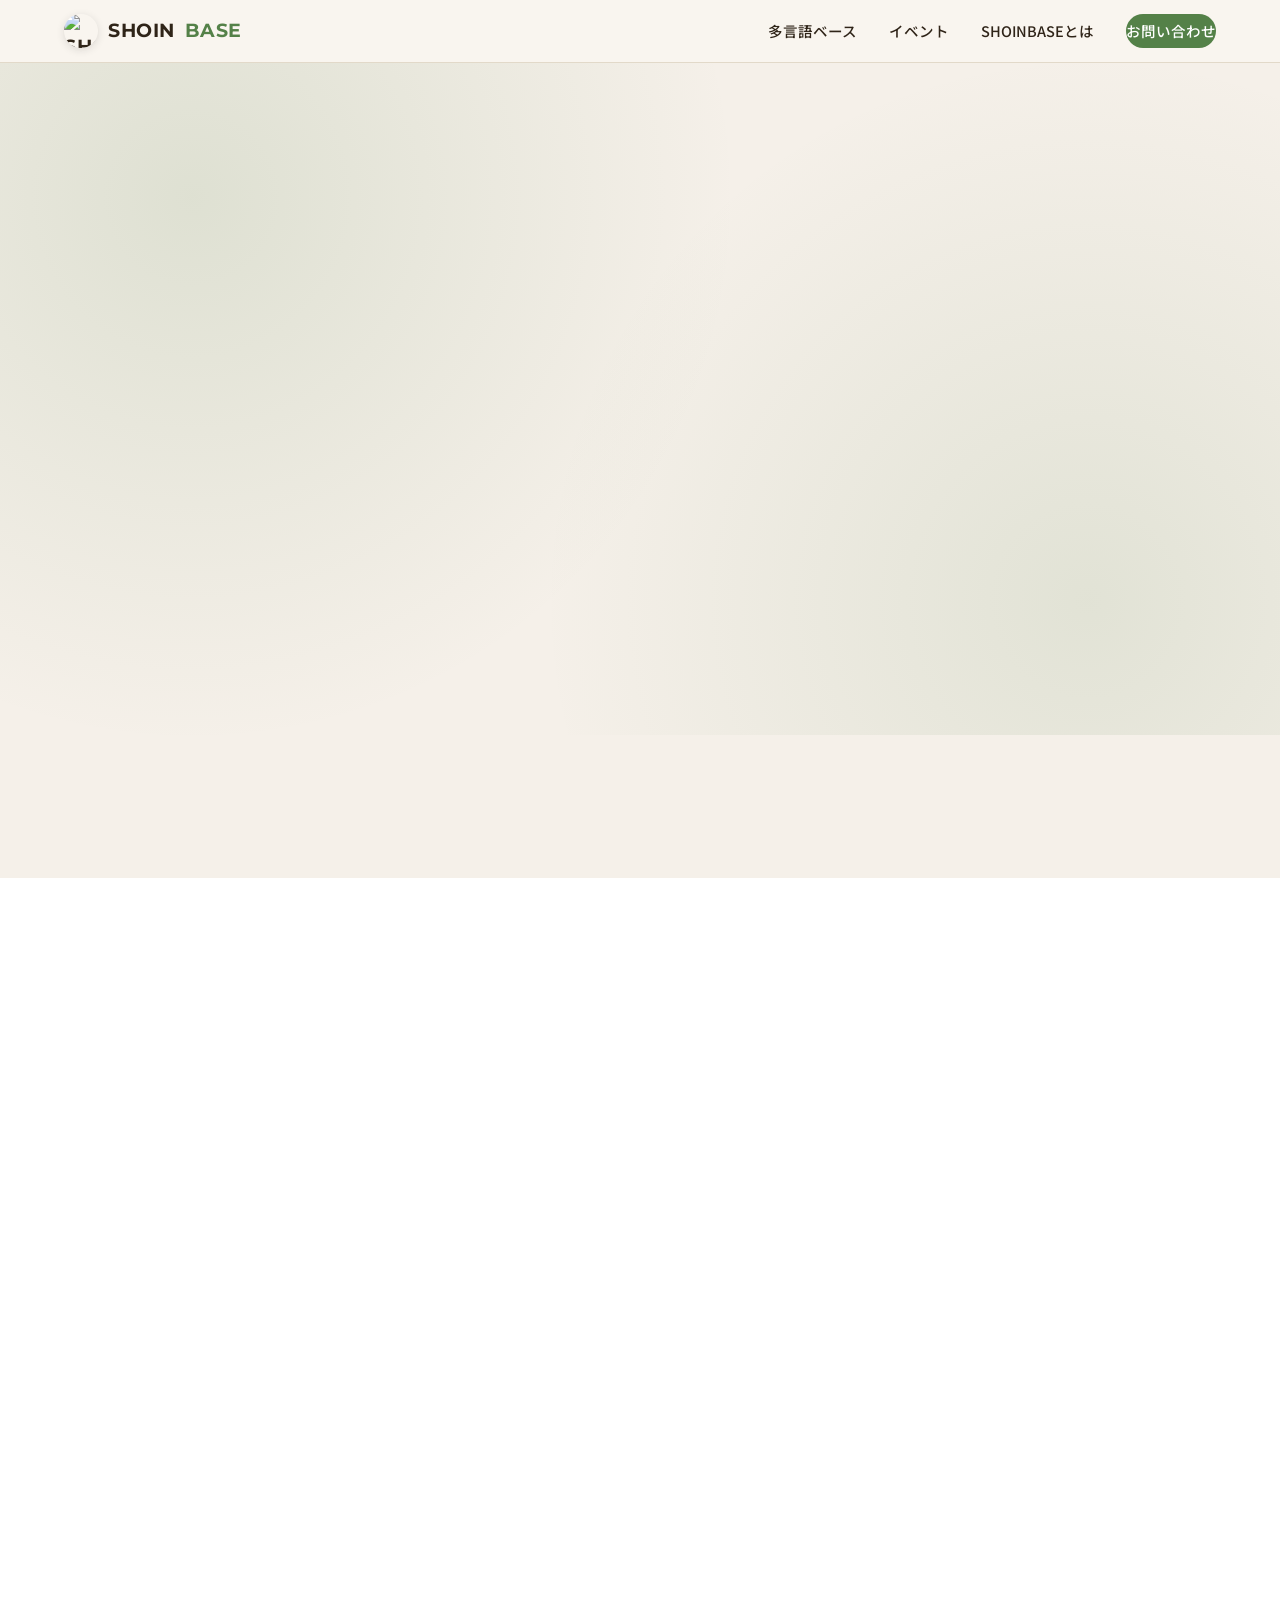
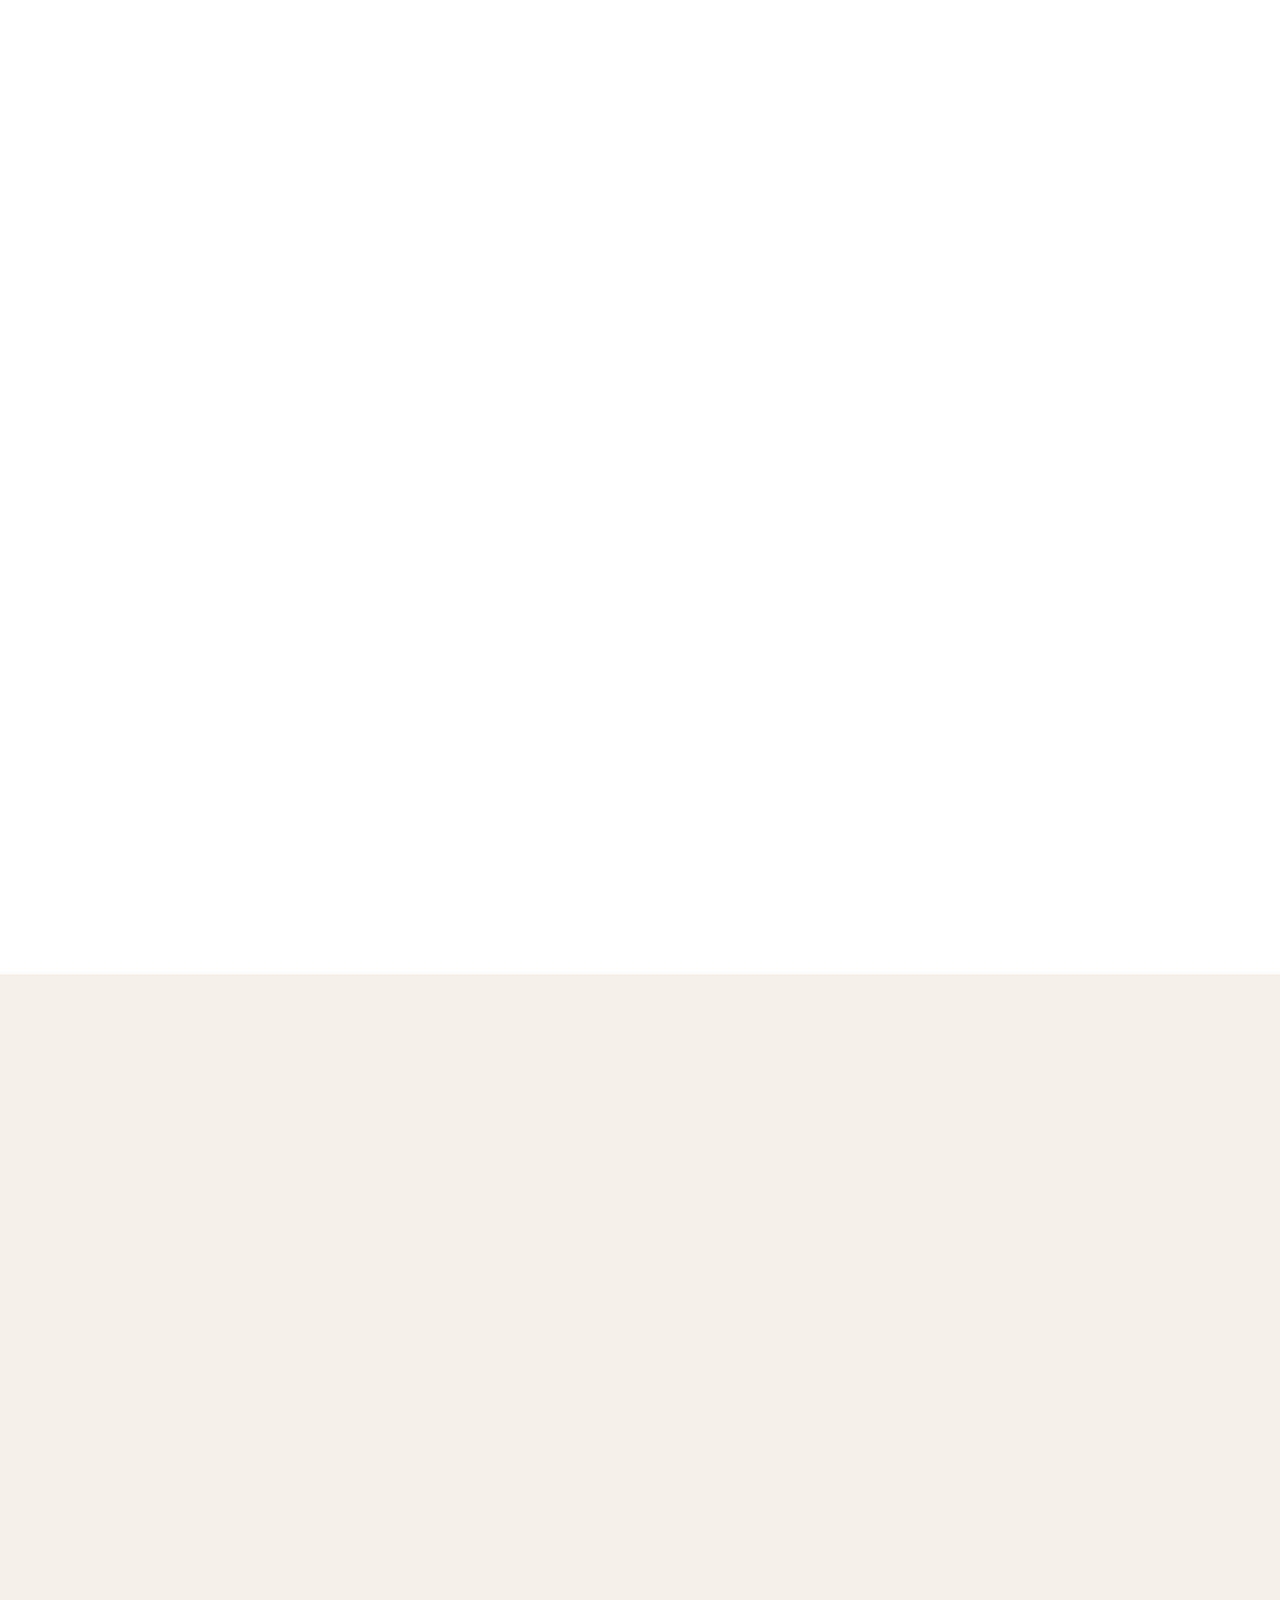
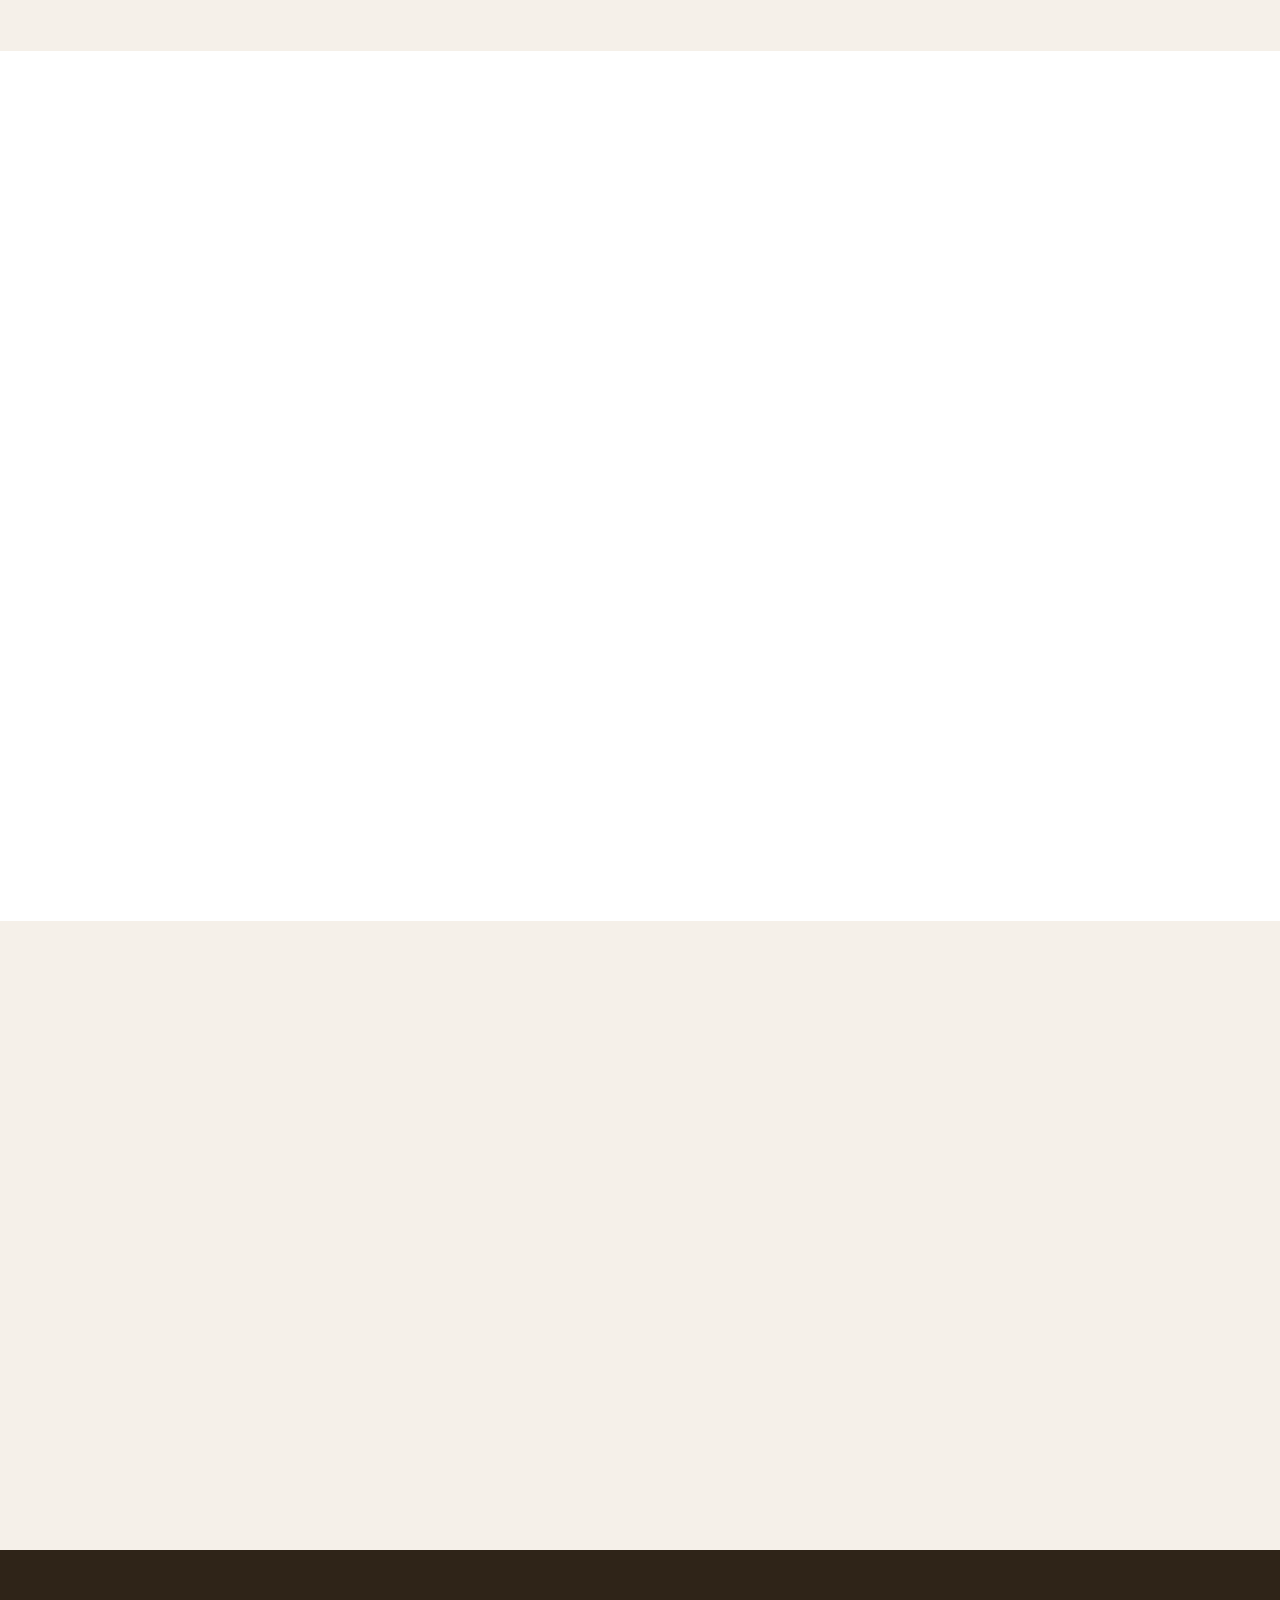
==== index.html @ c3bc4d46 "Add enrollment guide content to homepage Expand the 多言語ベース section with content from the enrollment " ====
<!DOCTYPE html>
<html lang="ja">
<head>
  <meta charset="UTF-8">
  <meta name="viewport" content="width=device-width, initial-scale=1.0">
  <title>SHOINBASE | 山口県湯田温泉</title>
  <meta name="description" content="山口県湯田温泉を拠点に、多言語と多文化をつなぐ組織。「多言語ベース」・地域コラボイベントを運営しています。">
  
  <!-- Preconnect and Google Fonts -->
  <link rel="preconnect" href="https://fonts.googleapis.com">
  <link rel="preconnect" href="https://fonts.gstatic.com" crossorigin>
  <link href="https://fonts.googleapis.com/css2?family=Inter:wght@400;500;600&family=Montserrat:wght@600;700&family=Noto+Sans+JP:wght@400;500;700&display=swap" rel="stylesheet">
  
  <!-- External CSS -->
  <link rel="stylesheet" href="./style.css">
</head>
<body>

<!-- ════════════════ HEADER ════════════════ -->
<header>
  <div class="header-inner">
    <a href="#top" class="logo">
      <img src="./icon.jpg" alt="SHOINBASE Icon" class="logo-icon">
      <span class="logo-shoin">SHOIN</span><span class="logo-base">BASE</span>
    </a>
    <nav id="main-nav">
      <a href="#tagengo">多言語ベース</a>
      <a href="#events">イベント</a>
      <a href="#about">SHOINBASEとは</a>
      <a href="#contact" class="nav-cta">お問い合わせ</a>
    </nav>
    <button class="hamburger" id="hamburger" aria-label="メニュー">
      <span></span><span></span><span></span>
    </button>
  </div>
</header>

<!-- ════════════════ HERO ════════════════ -->
<div id="top"></div>
<section class="hero">
  <div class="hero-content fade-up">
    <div class="hero-badge">SHOINBASE — 山口県湯田温泉</div>
    <h1>ここから始まる、<br><em>あなたの居場所と出発点。</em></h1>
    <p class="hero-desc">
      留学生と地域をつなぎ、多言語と多文化が交わる場所。<br>
      松下村塾の精神を受け継ぎ、山口から世界へ。
    </p>
    <div class="hero-btns">
      <a href="#tagengo" class="btn btn-primary">多言語ベースを見る</a>
      <a href="#about" class="btn btn-outline">SHOINBASEとは</a>
    </div>
    <div class="hero-pills">
      <span class="pill"><span class="pill-dot"></span>湯田温泉 街歩き多言語ベース</span>
      <span class="pill"><span class="pill-dot"></span>少人数3名制</span>
      <span class="pill"><span class="pill-dot"></span>無料体験90分</span>
    </div>
  </div>
</section>

<!-- ════════════════ NAV STRIP ════════════════ -->
<div class="strip fade-up">
  <div class="strip-inner">
    <a href="#tagengo" class="strip-item">
      <div class="strip-item-label">LANGUAGE SCHOOL</div>
      <div class="strip-item-name">多言語ベース</div>
      <div class="strip-item-desc">湯田温泉 街歩き多言語ベース</div>
    </a>
    <a href="#events" class="strip-item">
      <div class="strip-item-label">EVENTS</div>
      <div class="strip-item-name">特別イベント</div>
      <div class="strip-item-desc">地域コラボ・国際交流</div>
    </a>
    <a href="#about" class="strip-item">
      <div class="strip-item-label">ABOUT</div>
      <div class="strip-item-name">SHOINBASEとは</div>
      <div class="strip-item-desc">組織の理念と成り立ち</div>
    </a>
  </div>
</div>

<!-- ════════════════ 多言語ベース ════════════════ -->
<section id="tagengo">
  <div class="sec-inner fade-up">
    <div class="sec-label">LANGUAGE SCHOOL</div>
    <h2 class="sec-title">湯田温泉 街歩き<br>多言語ベース</h2>
    <p class="sec-sub">カフェと街歩きで、留学のような空間で、少人数だから実現できる濃密な学び。目的に合わせて選べる3コース・2ペースでご用意しています。</p>

    <div class="features fade-up">
      <div class="feat-card">
        <div class="feat-icon">♨️</div>
        <h3>いつもの街が、非日常に。</h3>
        <p>湯田温泉のまちなかを舞台に、歩きながら語学と文化を体験。非日常の空間が、学びを加速します。</p>
      </div>
      <div class="feat-card">
        <div class="feat-icon">👥</div>
        <h3>少人数3名制</h3>
        <p>一クラス最大3名。一人ひとりに丁寧に向き合う、きめ細かな授業を提供します。</p>
      </div>
      <div class="feat-card">
        <div class="feat-icon">🗺️</div>
        <h3>英語🇺🇸・韓国語🇰🇷・フランス語🇫🇷が選べます。</h3>
        <p>推し活・旅行・文法と、あなたの目標に合ったコースを選択。目標達成期間を6ヶ月か3ヶ月かも選べます。</p>
      </div>
      <div class="feat-card">
        <div class="feat-icon">🎓</div>
        <h3>留学生講師</h3>
        <p>現役留学生によるネイティブ指導。日本語も堪能なので、伝わらない不安なく初心者でも安心です。日本人バイリンガルスタッフも常駐しています。</p>
      </div>
    </div>

    <!-- こんな方におすすめ -->
    <h3 class="subsec-title fade-up">こんな方におすすめ</h3>
    <div class="check-list fade-up">
      <div class="check-item"><span class="mark">✓</span>学校で習ったけど、話せないまま大人になってしまった</div>
      <div class="check-item"><span class="mark">✓</span>旅行前に少しだけ現地の言葉を話せるようになりたい</div>
      <div class="check-item"><span class="mark">✓</span>好きなアーティストや映画を、字幕なしで楽しみたい</div>
      <div class="check-item"><span class="mark">✓</span>留学を考えているが、現地での生活が不安</div>
      <div class="check-item"><span class="mark">✓</span>文法から丁寧に学び直したい</div>
      <div class="check-item"><span class="mark">✓</span>何か新しい自分時間を作りたい</div>
      <div class="check-item"><span class="mark">✓</span>仕事や日常で外国語を使う機会を増やしたい</div>
    </div>
    <div class="worry-box fade-up">
      <h4>💡 こんな不安、ありませんか？</h4>
      <p>「自分のレベルで大丈夫？」「続けられるか心配…」「どのコースを選べばいいか分からない」——すべて、無料体験（90分）でご一緒に解決します。まずは話してみてください。</p>
    </div>

    <!-- キャンペーン -->
    <div class="campaign-banner fade-up">
      <span class="badge">🎉 オープンキャンペーン</span>
      <span>8月中のご入会で入会金 <strong>¥10,000 → ¥0</strong></span>
    </div>

    <!-- 料金表 -->
    <div class="course-wrap fade-up">
      <table class="course-table">
        <thead>
          <tr>
            <th>コース</th>
            <th>目標イメージ</th>
            <th>ゆっくりコース<br><span style="font-size:12px;font-weight:400;opacity:0.85">6ヶ月で目標達成</span></th>
            <th>集中コース<br><span style="font-size:12px;font-weight:400;opacity:0.85">3ヶ月で目標達成</span></th>
          </tr>
        </thead>
        <tbody>
          <tr>
            <td>
              <div class="course-name">🎵 推し活コース</div>
              <div class="course-goal">好きなアーティストをより深く楽しむ</div>
            </td>
            <td style="font-size:14px;color:var(--muted);">歌詞・SNSが読める、<br>ファンミで話せる</td>
            <td class="price-cell">¥15,200<small>/月</small></td>
            <td class="price-cell">¥19,800<small>/月</small></td>
          </tr>
          <tr>
            <td>
              <div class="course-name">✈️ 旅行コース</div>
              <div class="course-goal">旅先でスムーズにコミュニケーション</div>
            </td>
            <td style="font-size:14px;color:var(--muted);">食事・観光・買い物を<br>現地語で楽しめる</td>
            <td class="price-cell">¥15,200<small>/月</small></td>
            <td class="price-cell">¥19,800<small>/月</small></td>
          </tr>
          <tr>
            <td>
              <div class="course-name">📚 文法コース</div>
              <div class="course-goal">語学の基礎を体系的に習得</div>
            </td>
            <td style="font-size:14px;color:var(--muted);">文章が読み書きでき、<br>表現の幅を広げる</td>
            <td class="price-cell">¥19,800<small>/月</small></td>
            <td class="price-cell">¥24,200<small>/月</small></td>
          </tr>
        </tbody>
      </table>
    </div>
    <p class="course-note fade-up">※ 月額料金。週1回ペース。教材費別途。</p>
    <p class="course-note last fade-up">※ 学生料金は表示価格より¥5,000引きです（学生証のご提示をお願いします）。</p>

    <!-- 留学準備コース -->
    <div class="study-card fade-up">
      <div class="study-card-info">
        <span class="study-card-label">🎓 オープンキャンペーン限定価格</span>
        <div class="study-card-name">留学準備コース</div>
        <div class="study-card-desc">月2回・全6回の短期コース。英語はもちろん、韓国語・フランス語など現地語が初めての方も対応。留学生活をまるごと練習します。</div>
      </div>
      <div class="study-card-price">
        <div class="num">¥2,500<small>/月</small></div>
        <div class="tag">キャンペーン期間限定・8月中入会のみ</div>
      </div>
    </div>

    <!-- レッスン情報 -->
    <div class="info-bar fade-up">
      <div class="info-bar-item">
        <div class="info-bar-label">曜日・時間</div>
        <div class="info-bar-val">週1回（相談のうえ決定）</div>
      </div>
      <div class="info-bar-item">
        <div class="info-bar-label">1回の授業時間</div>
        <div class="info-bar-val">一般90分／学生60分</div>
      </div>
      <div class="info-bar-item">
        <div class="info-bar-label">定員</div>
        <div class="info-bar-val">1クラス最大3名</div>
      </div>
      <div class="info-bar-item">
        <div class="info-bar-label">場所</div>
        <div class="info-bar-val">湯田温泉エリアのカフェ・街</div>
      </div>
    </div>

    <!-- Q&A -->
    <h3 class="subsec-title fade-up">よくある不安・Q&A</h3>
    <div class="qa-list fade-up">
      <div class="qa-item">
        <div class="qa-q">Q. まったく話せないのですが、大丈夫ですか？</div>
        <div class="qa-a">大丈夫です。学習経験がほぼない方でも「声に出すところから」一緒に始めます。安心してご参加ください。</div>
      </div>
      <div class="qa-item">
        <div class="qa-q">Q. 続けられるか自信がありません。</div>
        <div class="qa-a">ゆっくりコースなら復習を挟みながら進むので、自主学習の負担も少なめです。途中でのペース変更も可能です。</div>
      </div>
      <div class="qa-item">
        <div class="qa-q">Q. コースを選び間違えたらどうなりますか？</div>
        <div class="qa-a">途中でのコース変更・追加が可能です。無料体験でご一緒に確認してから決めていただけますので、ひとりで悩まずご相談ください。</div>
      </div>
      <div class="qa-item">
        <div class="qa-q">Q. 授業はどこで行いますか？</div>
        <div class="qa-a">湯田温泉エリアのカフェや街を中心に実施します。集合場所はLINEでご案内します。</div>
      </div>
    </div>

    <!-- 申込の流れ -->
    <h3 class="subsec-title fade-up">まずは無料体験へ</h3>
    <div class="flow-steps fade-up">
      <div class="flow-step">
        <div class="num">1</div>
        <h5>LINEで申込</h5>
        <p>公式LINEから無料体験を申し込みます</p>
      </div>
      <div class="flow-step">
        <div class="num">2</div>
        <h5>無料体験（90分）</h5>
        <p>現在のレベルや目的を一緒に確認します</p>
      </div>
      <div class="flow-step">
        <div class="num">3</div>
        <h5>コース決定・スタート！</h5>
        <p>納得のうえでコースを決めて開始します</p>
      </div>
    </div>

    <!-- 無料体験CTA -->
    <div class="trial-box fade-up">
      <h3>まずは無料体験（90分）から</h3>
      <p>雰囲気を感じてから決めていただけます。LINEまたはInstagramよりお気軽にご連絡ください。</p>
      <div class="contact-btns">
        <a href="https://lin.ee/NYMbU9d" target="_blank" rel="noopener" class="btn btn-line">💬 LINEで申し込む</a>
        <a href="https://www.instagram.com/tagengo_base_yamaguchi/" target="_blank" rel="noopener" class="btn btn-insta">📸 Instagramで見る</a>
      </div>
      <a href="./course_guide.html" class="more-link" style="color:var(--white);">→ コースの選び方をもっと詳しく見る</a>
    </div>
  </div>
</section>

<!-- ════════════════ EVENTS ════════════════ -->
<section id="events">
  <div class="sec-inner">
    <div class="fade-up">
      <div class="sec-label">SPECIAL EVENTS</div>
      <h2 class="sec-title">特別イベント</h2>
      <p class="sec-sub">地域のお店とコラボレーションした月1回の多文化イベントなど、留学生と地域の人が自然につながる場をつくります。最新のイベント情報は随時更新して発信しています。</p>
    </div>

    <div class="events-grid fade-up">
      <div class="ev-card">
        <span class="ev-season">Monthly</span>
        <div>
          <h4>月1回の多文化イベント</h4>
          <p>毎月1回のペースで、地域の皆さまと留学生が自然な形で交流できる多文化イベントを企画・開催予定です。言語や文化の壁を越えた新しい出会いの場を提供します。</p>
        </div>
      </div>
      <div class="ev-card">
        <span class="ev-season">Special</span>
        <div>
          <h4>長期休みの特別イベント</h4>
          <p>夏休みなどの長期休暇期間には、より規模を拡大した特別イベントを実施予定です。湯田温泉や地域の魅力、季節感を取り入れた特別な体験をお届けします。</p>
        </div>
      </div>
      <div class="ev-card ev-promo">
        <span class="ev-season">提携先</span>
        <div>
          <h4 style="color: var(--terra-dark);">イベント提携先を募集しています</h4>
          <p style="margin-top: 8px;">地域のお店・施設・団体の皆さま、SHOINBASEとコラボイベントを一緒につくりませんか？InstagramまたはLINEよりお気軽にご連絡ください。</p>
        </div>
      </div>
    </div>

    <p class="ev-note fade-up">
      イベント情報はInstagram
      <a href="https://www.instagram.com/tagengo_base_yamaguchi/" target="_blank" rel="noopener">@tagengo_base_yamaguchi</a>
      で発信中
    </p>
  </div>
</section>

<!-- ════════════════ ABOUT ════════════════ -->
<section id="about">
  <div class="sec-inner">
    <div class="fade-up">
      <div class="sec-label">ABOUT SHOINBASE</div>
      <h2 class="sec-title">SHOINBASEとは</h2>
    </div>

    <div class="about-grid">
      <!-- 左：成り立ち -->
      <div class="story fade-up">
        <h3>成り立ち</h3>
        <p>SHOINBASEは、大学の卒業研究から始まりました。大学1年時より留学生サポーターとして活動するなかで、「留学生のアルバイト先がない」という課題に直面。その解決を研究テーマに定め、県内企業・組織とのパートナーシップのもと、留学生の就職支援プロトタイプを実装しました。</p>
        <p>しかし研究を通じてわかったのは、「学術だけでは実際の雇用は生まれない」という現実でした。だからこそ、社会実装を通じて留学生が地域に根ざしながら輝ける仕組みをつくりたいと、起業を決意しました。</p>

        <div class="name-box">
          <h4>「SHOINBASE」という名前の由来</h4>
          <p>山口が生んだ教育者・吉田松陰先生の精神と、松下村塾のような「多くの人の出発点（BASE）であること」への願いから名付けました。ここから出た人がそれぞれの場所で活躍してほしい。最終的な目的地は違っても、多くの人の居場所でありたいという思いを込めています。</p>
        </div>
      </div>

      <!-- 右：プロフィール -->
      <div class="fade-up" style="transition-delay: 0.2s;">
        <div class="profile-card">
          <div class="profile-avatar">ゆ</div>
          <div class="profile-name">
            <ruby>西村<rt>にしむら</rt></ruby> <ruby>結朱<rt>ゆず</rt></ruby>
          </div>
          <div class="profile-role">代表 / Founder</div>
          <p class="profile-bio">山口県出身。22歳。大学時代から留学生サポーター活動に携わり、留学生と地域をつなぐ仕組みづくりを研究。フランス留学中には現地の日本語学校で日本語アドバイザーとして従事。</p>
          <p class="profile-bio">山口県出身でありながら「山口から出たい」と感じてきたことから、「自分が山口に残りたいと思えるものなら、本当に多くの若者に刺さる」と確信。「山口に残りたいと思える場所をつくりたい」という思いで、湯田温泉を拠点にSHOINBASEを創業。</p>
          <div class="profile-tags">
            <span class="profile-tag">山口県出身</span>
            <span class="profile-tag">山口大学出身</span>
            <span class="profile-tag">フランス留学経験</span>
            <span class="profile-tag">日本語アドバイザー</span>
          </div>
        </div>
      </div>
    </div>
  </div>
</section>

<!-- ════════════════ CONTACT ════════════════ -->
<section id="contact">
  <div class="sec-inner">
    <div class="fade-up">
      <div class="sec-label">CONTACT</div>
      <h2 class="sec-title">お問い合わせ</h2>
      <p class="sec-sub">無料体験のお申し込み・イベントのご質問は、LINEまたはInstagramよりお気軽にどうぞ。</p>
    </div>

    <div class="contact-cards fade-up">
      <a href="https://lin.ee/NYMbU9d" target="_blank" rel="noopener" class="contact-card">
        <div class="contact-card-icon">💬</div>
        <div class="contact-card-service">LINE</div>
        <div class="contact-card-handle">公式LINEで相談する</div>
        <div class="contact-card-desc">無料体験のお申し込み・<br>各種ご相談はこちら</div>
      </a>
      <a href="https://www.instagram.com/tagengo_base_yamaguchi/" target="_blank" rel="noopener" class="contact-card">
        <div class="contact-card-icon">📸</div>
        <div class="contact-card-service">INSTAGRAM</div>
        <div class="contact-card-handle">@tagengo_base_yamaguchi</div>
        <div class="contact-card-desc">イベント情報・最新のお知らせ<br>DMでのご相談も受け付けています</div>
      </a>
    </div>
  </div>
</section>

<!-- ════════════════ FOOTER ════════════════ -->
<footer>
  <div class="fade-up">
    <div class="footer-logo">
      <img src="./icon.jpg" alt="SHOINBASE Icon" class="footer-logo-icon">
      <span class="logo-shoin">SHOIN</span><span class="logo-base">BASE</span>
    </div>
    <div class="footer-addr">山口県山口市湯田温泉 ／ 湯田温泉 街歩き多言語ベース</div>
    <div class="footer-copy">© 2026 SHOINBASE. All rights reserved.</div>
  </div>
</footer>

<!-- External JS -->
<script src="./script.js"></script>

</body>
</html>
---- style.css ----
/* =========================================================
   SHOINBASE | 山口県湯田温泉 — style.css
   ========================================================= */

:root {
  --terra: #548148;
  --terra-dark: #5b3b22;
  --terra-light: #d7e4d2;
  --terra-pale: #eef3ec;
  --cream: #f5f0e9;
  --ink: #2f2418;
  --muted: #7d7263;
  --line: #e2d9c9;
  --white: #ffffff;
  --shadow: 0 10px 30px rgba(84, 129, 72, 0.10);
  --shadow-hover: 0 16px 40px rgba(84, 129, 72, 0.18);
  --radius: 16px;
  --radius-sm: 10px;
  --font-jp: "Noto Sans JP", "Hiragino Kaku Gothic ProN", sans-serif;
  --font-en: "Inter", sans-serif;
  --font-logo: "Montserrat", sans-serif;
}

* { margin: 0; padding: 0; box-sizing: border-box; }

html { scroll-behavior: smooth; }

body {
  font-family: var(--font-jp);
  color: var(--ink);
  background: var(--cream);
  line-height: 1.8;
  -webkit-font-smoothing: antialiased;
  overflow-x: hidden;
}

img { display: block; max-width: 100%; }
a { text-decoration: none; color: inherit; }
ul { list-style: none; }

h1, h2, h3, h4 { font-weight: 700; line-height: 1.4; }

.sec-inner {
  max-width: 1100px;
  margin: 0 auto;
  padding: 96px 24px;
}

section { position: relative; }
section:nth-of-type(even) { background: var(--white); }

/* ---------- Fade-up scroll animation ---------- */
.fade-up {
  opacity: 0;
  transform: translateY(28px);
  transition: opacity 0.7s ease, transform 0.7s ease;
}
.fade-up.visible {
  opacity: 1;
  transform: translateY(0);
}

/* ---------- Buttons ---------- */
.btn {
  display: inline-flex;
  align-items: center;
  justify-content: center;
  gap: 6px;
  padding: 14px 28px;
  border-radius: 999px;
  font-weight: 600;
  font-size: 15px;
  transition: transform 0.25s ease, box-shadow 0.25s ease, background 0.25s ease;
  border: 2px solid transparent;
  cursor: pointer;
}
.btn-primary {
  background: var(--terra);
  color: var(--white);
  box-shadow: var(--shadow);
}
.btn-primary:hover { transform: translateY(-2px); box-shadow: var(--shadow-hover); background: var(--terra-dark); }
.btn-outline {
  background: transparent;
  border-color: var(--terra);
  color: var(--terra-dark);
}
.btn-outline:hover { background: var(--terra-pale); transform: translateY(-2px); }
.btn-line {
  background: #06c755;
  color: var(--white);
}
.btn-line:hover { transform: translateY(-2px); box-shadow: 0 10px 24px rgba(6,199,85,0.3); }
.btn-insta {
  background: linear-gradient(135deg,#f58529,#dd2a7b,#8134af,#515bd4);
  color: var(--white);
}
.btn-insta:hover { transform: translateY(-2px); box-shadow: 0 10px 24px rgba(221,42,123,0.3); }

/* =========================================================
   HEADER
   ========================================================= */
header {
  position: sticky;
  top: 0;
  z-index: 100;
  background: rgba(250, 246, 240, 0.9);
  backdrop-filter: blur(10px);
  border-bottom: 1px solid var(--line);
}
.header-inner {
  max-width: 1200px;
  margin: 0 auto;
  padding: 14px 24px;
  display: flex;
  align-items: center;
  justify-content: space-between;
}
.logo {
  display: flex;
  align-items: center;
  gap: 10px;
  font-family: var(--font-logo);
  font-size: 19px;
  font-weight: 700;
  letter-spacing: 0.5px;
}
.logo-icon, .footer-logo-icon {
  width: 34px;
  height: 34px;
  border-radius: 50%;
  object-fit: cover;
  box-shadow: 0 2px 8px rgba(0,0,0,0.12);
}
.logo-shoin { color: var(--ink); }
.logo-base { color: var(--terra); }

#main-nav { display: flex; align-items: center; gap: 32px; }
#main-nav a {
  font-size: 14.5px;
  font-weight: 500;
  color: var(--ink);
  position: relative;
  padding: 4px 0;
  transition: color 0.2s ease;
}
#main-nav a:not(.nav-cta)::after {
  content: "";
  position: absolute;
  left: 0; bottom: -2px;
  width: 0; height: 2px;
  background: var(--terra);
  transition: width 0.25s ease;
}
#main-nav a:not(.nav-cta):hover::after { width: 100%; }
#main-nav a:not(.nav-cta):hover { color: var(--terra-dark); }
.nav-cta {
  background: var(--terra);
  color: var(--white) !important;
  padding: 10px 20px;
  border-radius: 999px;
  font-weight: 600;
}
.nav-cta:hover { background: var(--terra-dark); }

.hamburger {
  display: none;
  flex-direction: column;
  gap: 5px;
  background: none;
  border: none;
  cursor: pointer;
  padding: 8px;
}
.hamburger span {
  width: 24px;
  height: 2px;
  background: var(--ink);
  border-radius: 2px;
  transition: transform 0.3s ease, opacity 0.3s ease;
}
.hamburger.active span:nth-child(1) { transform: translateY(7px) rotate(45deg); }
.hamburger.active span:nth-child(2) { opacity: 0; }
.hamburger.active span:nth-child(3) { transform: translateY(-7px) rotate(-45deg); }

/* =========================================================
   HERO
   ========================================================= */
.hero {
  position: relative;
  padding: 120px 24px 100px;
  text-align: center;
  background:
    radial-gradient(circle at 15% 20%, rgba(84,129,72,0.14), transparent 45%),
    radial-gradient(circle at 85% 80%, rgba(84,129,72,0.12), transparent 45%),
    var(--cream);
  overflow: hidden;
}
.hero-content { max-width: 720px; margin: 0 auto; }
.hero-badge {
  display: inline-block;
  padding: 8px 18px;
  border-radius: 999px;
  background: var(--terra-pale);
  color: var(--terra-dark);
  font-size: 13px;
  font-weight: 600;
  letter-spacing: 0.5px;
  margin-bottom: 24px;
}
.hero h1 {
  font-size: clamp(32px, 5vw, 48px);
  color: var(--ink);
  margin-bottom: 20px;
}
.hero h1 em {
  font-style: normal;
  color: var(--terra);
}
.hero-desc {
  font-size: 16px;
  color: var(--muted);
  margin-bottom: 36px;
}
.hero-btns {
  display: flex;
  gap: 16px;
  justify-content: center;
  flex-wrap: wrap;
  margin-bottom: 40px;
}
.hero-pills {
  display: flex;
  gap: 12px;
  justify-content: center;
  flex-wrap: wrap;
}
.pill {
  display: inline-flex;
  align-items: center;
  gap: 8px;
  padding: 8px 16px;
  background: var(--white);
  border: 1px solid var(--line);
  border-radius: 999px;
  font-size: 13px;
  color: var(--ink);
  box-shadow: 0 2px 10px rgba(0,0,0,0.03);
}
.pill-dot {
  width: 7px;
  height: 7px;
  border-radius: 50%;
  background: var(--terra);
  flex-shrink: 0;
}

/* =========================================================
   NAV STRIP
   ========================================================= */
.strip {
  background: var(--ink);
}
.strip-inner {
  max-width: 1100px;
  margin: 0 auto;
  display: grid;
  grid-template-columns: repeat(3, 1fr);
}
.strip-item {
  padding: 28px 24px;
  text-align: center;
  border-right: 1px solid rgba(255,255,255,0.08);
  transition: background 0.25s ease;
}
.strip-item:last-child { border-right: none; }
.strip-item:hover { background: rgba(84,129,72,0.18); }
.strip-item-label {
  font-family: var(--font-logo);
  font-size: 11px;
  letter-spacing: 1.5px;
  color: var(--terra);
  margin-bottom: 8px;
}
.strip-item-name {
  font-size: 18px;
  font-weight: 700;
  color: var(--white);
  margin-bottom: 4px;
}
.strip-item-desc {
  font-size: 12.5px;
  color: rgba(255,255,255,0.6);
}

/* =========================================================
   SECTION HEADINGS
   ========================================================= */
.sec-label {
  font-family: var(--font-logo);
  font-size: 12px;
  font-weight: 600;
  letter-spacing: 2px;
  color: var(--terra);
  margin-bottom: 12px;
  text-transform: uppercase;
}
.sec-title {
  font-size: clamp(26px, 4vw, 34px);
  color: var(--ink);
  margin-bottom: 16px;
}
.sec-sub {
  max-width: 640px;
  color: var(--muted);
  font-size: 15px;
  margin-bottom: 48px;
}

/* =========================================================
   TAGENGO — Features
   ========================================================= */
.features {
  display: grid;
  grid-template-columns: repeat(4, 1fr);
  gap: 24px;
  margin-bottom: 56px;
}
.feat-card {
  background: var(--white);
  border: 1px solid var(--line);
  border-radius: var(--radius);
  padding: 32px 26px;
  box-shadow: var(--shadow);
  transition: transform 0.25s ease, box-shadow 0.25s ease;
}
.feat-card:hover { transform: translateY(-4px); box-shadow: var(--shadow-hover); }
.feat-icon { font-size: 32px; margin-bottom: 16px; }
.feat-card h3 { font-size: 17px; margin-bottom: 10px; color: var(--ink); }
.feat-card p { font-size: 14px; color: var(--muted); }

/* ---------- Course Table ---------- */
.course-wrap {
  overflow-x: auto;
  border-radius: var(--radius);
  box-shadow: var(--shadow);
  margin-bottom: 12px;
  -webkit-overflow-scrolling: touch;
}
.course-table {
  width: 100%;
  border-collapse: collapse;
  min-width: 640px;
  background: var(--white);
}
.course-table thead th {
  background: var(--terra);
  color: var(--white);
  font-size: 13.5px;
  font-weight: 600;
  text-align: left;
  padding: 18px 20px;
}
.course-table tbody td {
  padding: 20px;
  border-bottom: 1px solid var(--line);
  vertical-align: top;
}
.course-table tbody tr:last-child td { border-bottom: none; }
.course-table tbody tr:hover { background: var(--terra-pale); }
.course-name { font-weight: 700; font-size: 15px; margin-bottom: 4px; color: var(--ink); }
.course-goal { font-size: 13px; color: var(--muted); }
.price-cell {
  font-family: var(--font-en);
  font-size: 19px;
  font-weight: 700;
  color: var(--terra-dark);
  white-space: nowrap;
}
.price-cell small { font-size: 12px; font-weight: 400; color: var(--muted); }
.course-note {
  font-size: 12.5px;
  color: var(--muted);
  margin-bottom: 8px;
}
.course-note.last { margin-bottom: 40px; }

/* ---------- Subsection heading ---------- */
.subsec-title {
  font-size: 20px;
  color: var(--ink);
  margin-bottom: 20px;
}

/* ---------- Checklist ---------- */
.check-list {
  display: grid;
  grid-template-columns: 1fr 1fr;
  gap: 12px 20px;
  margin-bottom: 28px;
}
.check-item {
  display: flex;
  align-items: flex-start;
  gap: 10px;
  font-size: 14px;
  color: var(--ink);
  background: var(--white);
  border: 1px solid var(--line);
  border-radius: var(--radius-sm);
  padding: 13px 16px;
}
.check-item .mark {
  flex-shrink: 0;
  width: 19px;
  height: 19px;
  margin-top: 1px;
  border-radius: 6px;
  background: var(--terra);
  color: var(--white);
  display: flex;
  align-items: center;
  justify-content: center;
  font-size: 11px;
  font-weight: 700;
}

/* ---------- Worry box ---------- */
.worry-box {
  background: var(--terra-pale);
  border: 1px dashed var(--terra);
  border-radius: var(--radius);
  padding: 22px 26px;
  margin-bottom: 56px;
}
.worry-box h4 { font-size: 15px; color: var(--terra-dark); margin-bottom: 8px; }
.worry-box p { font-size: 13.5px; color: var(--ink); }

/* ---------- Campaign banner ---------- */
.campaign-banner {
  display: flex;
  align-items: center;
  justify-content: center;
  gap: 10px;
  flex-wrap: wrap;
  text-align: center;
  background: linear-gradient(135deg, var(--terra-dark), var(--terra));
  color: var(--white);
  border-radius: 999px;
  padding: 14px 28px;
  font-size: 14px;
  font-weight: 600;
  margin-bottom: 32px;
  box-shadow: var(--shadow);
}
.campaign-banner .badge {
  background: rgba(255,255,255,0.22);
  padding: 3px 12px;
  border-radius: 999px;
  font-size: 11px;
  font-weight: 700;
  letter-spacing: 0.5px;
  white-space: nowrap;
}
.campaign-banner strong { font-size: 15px; }

/* ---------- Study campaign card ---------- */
.study-card {
  display: flex;
  align-items: center;
  justify-content: space-between;
  flex-wrap: wrap;
  gap: 20px;
  background: var(--white);
  border: 2px dashed var(--terra);
  border-radius: var(--radius);
  padding: 26px 28px;
  margin-bottom: 40px;
  box-shadow: var(--shadow);
}
.study-card-info { flex: 1; min-width: 240px; }
.study-card-label {
  display: inline-block;
  background: var(--terra);
  color: var(--white);
  font-size: 11px;
  font-weight: 700;
  letter-spacing: 0.5px;
  padding: 4px 12px;
  border-radius: 999px;
  margin-bottom: 10px;
}
.study-card-name { font-size: 18px; font-weight: 700; color: var(--ink); margin-bottom: 6px; }
.study-card-desc { font-size: 13.5px; color: var(--muted); }
.study-card-price { text-align: right; }
.study-card-price .num { font-family: var(--font-en); font-size: 26px; font-weight: 700; color: var(--terra-dark); }
.study-card-price .num small { font-size: 13px; font-weight: 400; color: var(--muted); }
.study-card-price .tag { font-size: 11.5px; color: var(--terra); font-weight: 600; margin-top: 2px; }

/* ---------- Info bar ---------- */
.info-bar {
  display: grid;
  grid-template-columns: repeat(4, 1fr);
  gap: 1px;
  background: var(--line);
  border: 1px solid var(--line);
  border-radius: var(--radius);
  overflow: hidden;
  margin-bottom: 56px;
}
.info-bar-item {
  background: var(--white);
  padding: 18px 14px;
  text-align: center;
}
.info-bar-label { font-size: 11px; color: var(--terra); font-weight: 600; letter-spacing: 0.5px; margin-bottom: 6px; }
.info-bar-val { font-size: 13px; color: var(--ink); font-weight: 600; }

/* ---------- Q&A ---------- */
.qa-list { margin-bottom: 56px; }
.qa-item {
  background: var(--white);
  border: 1px solid var(--line);
  border-radius: var(--radius-sm);
  padding: 18px 22px;
  margin-bottom: 12px;
}
.qa-q { font-size: 14px; font-weight: 700; color: var(--terra-dark); margin-bottom: 6px; display: flex; gap: 8px; }
.qa-a { font-size: 13.5px; color: var(--muted); padding-left: 24px; }

/* ---------- Application flow ---------- */
.flow-steps {
  display: grid;
  grid-template-columns: repeat(3, 1fr);
  gap: 16px;
  margin-bottom: 40px;
}
.flow-step {
  background: var(--white);
  border: 1px solid var(--line);
  border-radius: var(--radius);
  padding: 24px 20px;
  text-align: center;
}
.flow-step .num {
  width: 30px;
  height: 30px;
  border-radius: 50%;
  background: var(--terra);
  color: var(--white);
  display: flex;
  align-items: center;
  justify-content: center;
  font-weight: 700;
  margin: 0 auto 12px;
}
.flow-step h5 { font-size: 14px; color: var(--ink); margin-bottom: 6px; }
.flow-step p { font-size: 12.5px; color: var(--muted); }

.more-link {
  display: inline-flex;
  align-items: center;
  gap: 6px;
  margin-top: 18px;
  font-size: 14px;
  font-weight: 600;
  color: var(--terra-dark);
}
.more-link:hover { text-decoration: underline; }

.trial-box {
  background: linear-gradient(135deg, var(--terra), var(--terra-dark));
  border-radius: var(--radius);
  padding: 48px 40px;
  text-align: center;
  color: var(--white);
  box-shadow: var(--shadow-hover);
}
.trial-box h3 { font-size: 22px; margin-bottom: 12px; }
.trial-box p { font-size: 14.5px; opacity: 0.92; margin-bottom: 28px; }
.contact-btns { display: flex; gap: 16px; justify-content: center; flex-wrap: wrap; }

/* =========================================================
   EVENTS
   ========================================================= */
.events-grid {
  display: grid;
  grid-template-columns: repeat(3, 1fr);
  gap: 24px;
  margin-bottom: 28px;
}
.ev-card {
  background: var(--cream);
  border: 1px solid var(--line);
  border-radius: var(--radius);
  padding: 28px 24px;
  transition: transform 0.25s ease, box-shadow 0.25s ease;
}
.ev-card:hover { transform: translateY(-4px); box-shadow: var(--shadow); }
.ev-season {
  display: inline-block;
  font-family: var(--font-logo);
  font-size: 11px;
  font-weight: 600;
  letter-spacing: 1px;
  color: var(--terra-dark);
  background: var(--terra-light);
  padding: 5px 12px;
  border-radius: 999px;
  margin-bottom: 14px;
}
.ev-card h4 { font-size: 16px; margin-bottom: 8px; color: var(--ink); }
.ev-card p { font-size: 13.5px; color: var(--muted); }
.ev-promo {
  background: var(--terra-pale);
  border: 2px dashed var(--terra);
}
.ev-note { font-size: 13.5px; color: var(--muted); }
.ev-note a { color: var(--terra-dark); font-weight: 600; }
.ev-note a:hover { text-decoration: underline; }

/* =========================================================
   ABOUT
   ========================================================= */
.about-grid {
  display: grid;
  grid-template-columns: 1.3fr 1fr;
  gap: 40px;
  align-items: start;
}
.story p { color: var(--ink); font-size: 15px; margin-bottom: 18px; }
.story h3 { font-size: 19px; margin-bottom: 18px; color: var(--terra-dark); }

.name-box {
  background: var(--terra-pale);
  border-left: 4px solid var(--terra);
  border-radius: 0 var(--radius-sm) var(--radius-sm) 0;
  padding: 24px 26px;
  margin-top: 8px;
}
.name-box h4 { font-size: 15.5px; color: var(--terra-dark); margin-bottom: 10px; }
.name-box p { font-size: 14px; color: var(--ink); margin: 0; }

.profile-card {
  background: var(--white);
  border: 1px solid var(--line);
  border-radius: var(--radius);
  box-shadow: var(--shadow);
  padding: 36px 30px;
  text-align: center;
}
.profile-avatar {
  width: 76px;
  height: 76px;
  margin: 0 auto 18px;
  border-radius: 50%;
  background: linear-gradient(135deg, var(--terra), var(--terra-dark));
  color: var(--white);
  display: flex;
  align-items: center;
  justify-content: center;
  font-size: 30px;
  font-weight: 700;
}
.profile-name {
  font-size: 19px;
  font-weight: 700;
  color: var(--ink);
  margin-bottom: 6px;
}
.profile-name rt { font-size: 10px; color: var(--muted); }
.profile-role {
  font-size: 13px;
  color: var(--terra-dark);
  font-weight: 600;
  margin-bottom: 20px;
}
.profile-bio {
  font-size: 13.5px;
  color: var(--muted);
  text-align: left;
  margin-bottom: 14px;
}
.profile-tags {
  display: flex;
  flex-wrap: wrap;
  gap: 8px;
  justify-content: center;
  margin-top: 20px;
}
.profile-tag {
  font-size: 11.5px;
  background: var(--terra-pale);
  color: var(--terra-dark);
  padding: 6px 12px;
  border-radius: 999px;
  font-weight: 500;
}

/* =========================================================
   CONTACT
   ========================================================= */
.contact-cards {
  display: grid;
  grid-template-columns: repeat(2, 1fr);
  gap: 24px;
}
.contact-card {
  background: var(--white);
  border: 1px solid var(--line);
  border-radius: var(--radius);
  padding: 36px 28px;
  text-align: center;
  box-shadow: var(--shadow);
  transition: transform 0.25s ease, box-shadow 0.25s ease;
}
.contact-card:hover { transform: translateY(-5px); box-shadow: var(--shadow-hover); }
.contact-card-icon { font-size: 34px; margin-bottom: 12px; }
.contact-card-service {
  font-family: var(--font-logo);
  font-size: 12px;
  letter-spacing: 1.5px;
  color: var(--terra);
  margin-bottom: 8px;
}
.contact-card-handle { font-size: 17px; font-weight: 700; color: var(--ink); margin-bottom: 10px; }
.contact-card-desc { font-size: 13px; color: var(--muted); }

/* =========================================================
   FOOTER
   ========================================================= */
footer {
  background: var(--ink);
  color: rgba(255,255,255,0.7);
  padding: 56px 24px 40px;
  text-align: center;
}
.footer-logo {
  display: flex;
  align-items: center;
  justify-content: center;
  gap: 10px;
  font-family: var(--font-logo);
  font-size: 18px;
  font-weight: 700;
  margin-bottom: 18px;
}
.footer-logo .logo-shoin { color: var(--white); }
.footer-logo .logo-base { color: var(--terra); }
.footer-addr { font-size: 13px; margin-bottom: 10px; }
.footer-copy { font-size: 12px; opacity: 0.6; }

/* =========================================================
   RESPONSIVE
   ========================================================= */
@media (max-width: 860px) {
  .about-grid { grid-template-columns: 1fr; }
  .features { grid-template-columns: 1fr 1fr; }
  .events-grid { grid-template-columns: 1fr 1fr; }
}

@media (max-width: 768px) {
  #main-nav {
    position: fixed;
    top: 63px;
    left: 0;
    right: 0;
    background: var(--cream);
    flex-direction: column;
    align-items: stretch;
    gap: 0;
    padding: 8px 24px 20px;
    border-bottom: 1px solid var(--line);
    transform: translateY(-120%);
    opacity: 0;
    transition: transform 0.3s ease, opacity 0.3s ease;
  }
  #main-nav.open { transform: translateY(0); opacity: 1; }
  #main-nav a { padding: 14px 0; border-bottom: 1px solid var(--line); }
  #main-nav a.nav-cta { text-align: center; margin-top: 12px; border-bottom: none; }
  .hamburger { display: flex; }

  .strip-inner { grid-template-columns: 1fr; }
  .strip-item { border-right: none; border-bottom: 1px solid rgba(255,255,255,0.08); }
  .strip-item:last-child { border-bottom: none; }

  .features { grid-template-columns: 1fr; }
  .events-grid { grid-template-columns: 1fr; }
  .contact-cards { grid-template-columns: 1fr; }

  .sec-inner { padding: 72px 20px; }
  .trial-box { padding: 36px 24px; }

  .check-list { grid-template-columns: 1fr; }
  .info-bar { grid-template-columns: repeat(2, 1fr); }
  .flow-steps { grid-template-columns: 1fr; }
  .study-card { flex-direction: column; align-items: flex-start; }
  .study-card-price { text-align: left; }
  .campaign-banner { padding: 14px 20px; font-size: 13px; }

  /* ---------- Course table -> stacked cards ---------- */
  .course-wrap { overflow-x: visible; box-shadow: none; border-radius: 0; }
  .course-table { min-width: 0; width: 100%; border-spacing: 0 16px; }
  .course-table thead { display: none; }
  .course-table, .course-table tbody, .course-table td { display: block; }
  .course-table tbody tr {
    display: grid;
    grid-template-columns: 1fr 1fr;
    gap: 4px 12px;
    background: var(--white);
    border: 1px solid var(--line);
    border-radius: var(--radius);
    box-shadow: var(--shadow);
    padding: 22px 20px;
    margin-bottom: 16px;
  }
  .course-table tbody tr:last-child { margin-bottom: 0; }
  .course-table tbody td { padding: 0; border-bottom: none; }
  .course-table tbody td:nth-child(1) { grid-column: 1 / -1; margin-bottom: 14px; }
  .course-table tbody td:nth-child(2) {
    grid-column: 1 / -1;
    margin-bottom: 16px;
    padding-top: 14px;
    border-top: 1px dashed var(--line);
  }
  .course-table tbody td:nth-child(2)::before {
    content: "目標イメージ";
    display: block;
    font-size: 11px;
    font-weight: 600;
    letter-spacing: 0.5px;
    color: var(--terra);
    margin-bottom: 6px;
  }
  .course-table tbody td:nth-child(3),
  .course-table tbody td:nth-child(4) {
    background: var(--terra-pale);
    border-radius: var(--radius-sm);
    padding: 12px 14px;
  }
  .course-table tbody td:nth-child(3)::before,
  .course-table tbody td:nth-child(4)::before {
    display: block;
    font-size: 11px;
    font-weight: 600;
    color: var(--muted);
    margin-bottom: 4px;
  }
  .course-table tbody td:nth-child(3)::before { content: "ゆっくりコース"; }
  .course-table tbody td:nth-child(4)::before { content: "集中コース"; }

  /* ---------- Mobile nav backdrop ---------- */
  body:has(#main-nav.open)::after {
    content: "";
    position: fixed;
    inset: 0;
    background: rgba(43, 36, 31, 0.35);
    z-index: 90;
  }
}
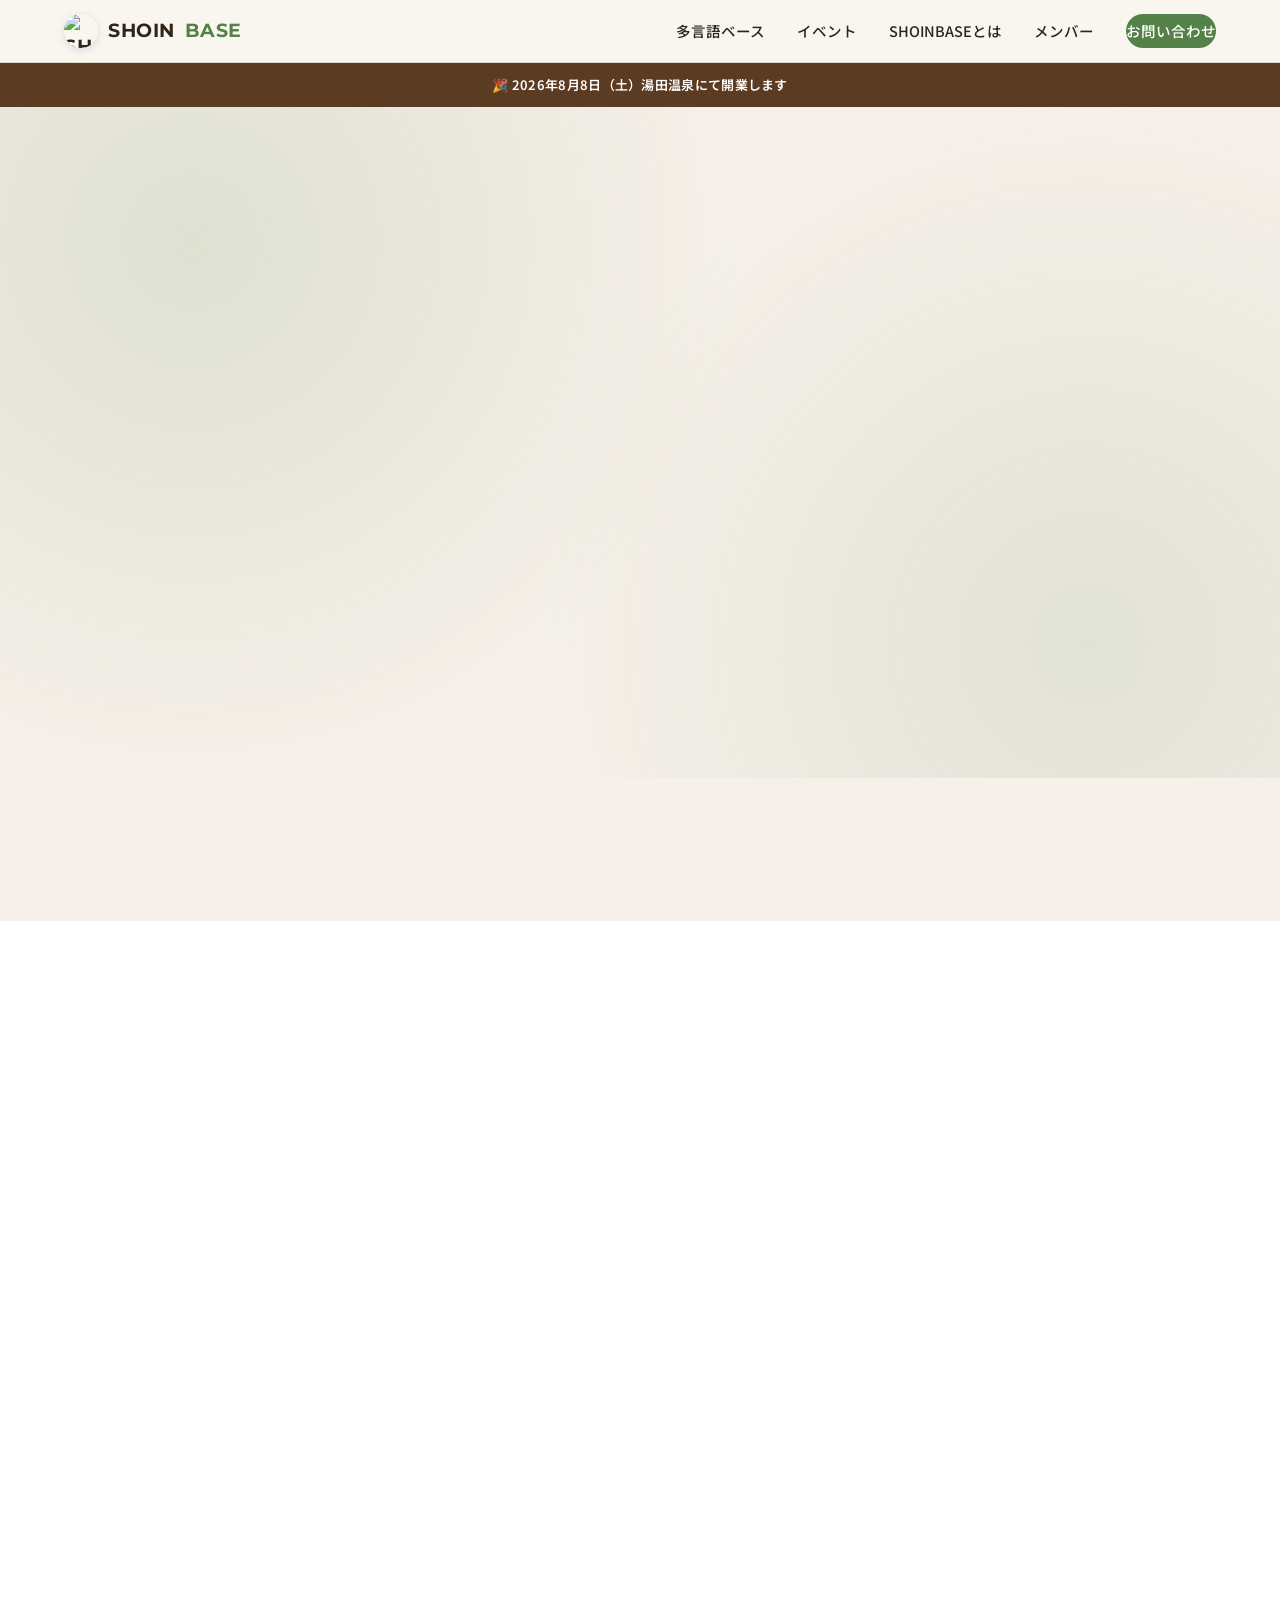
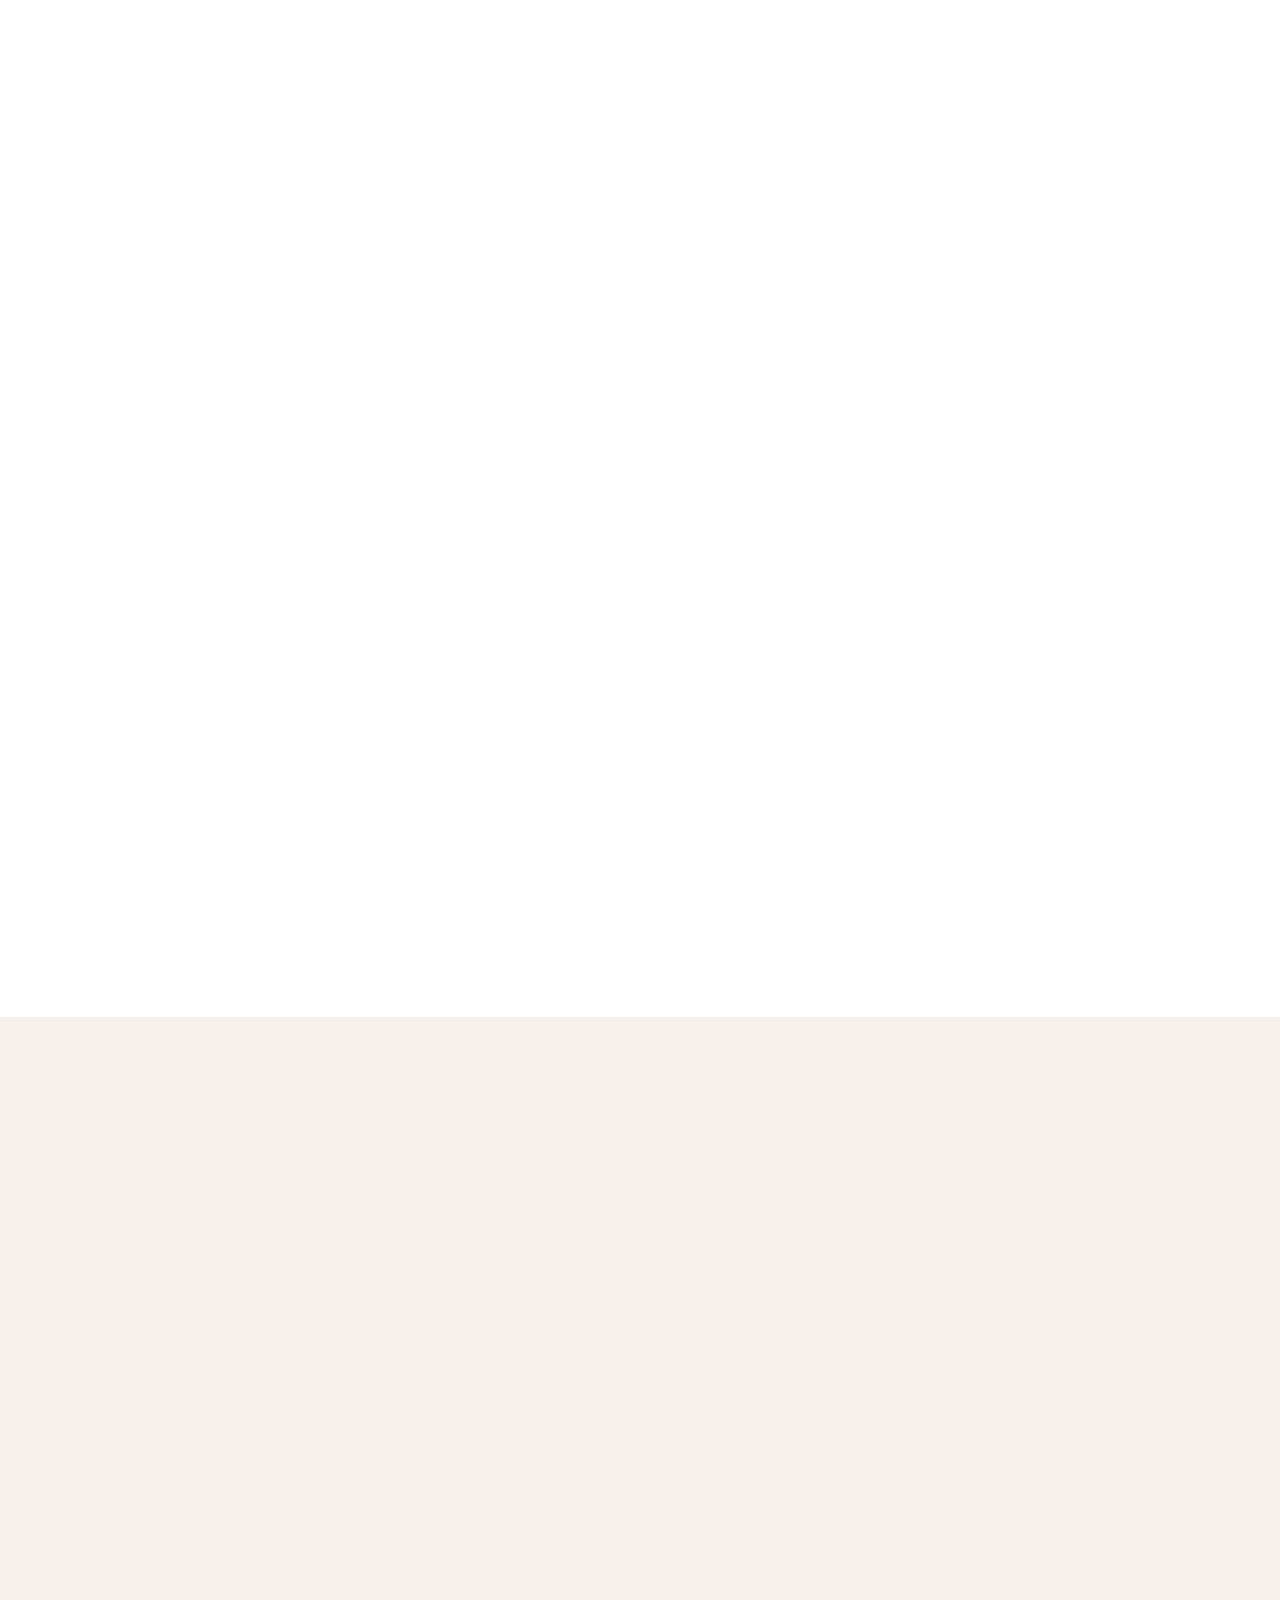
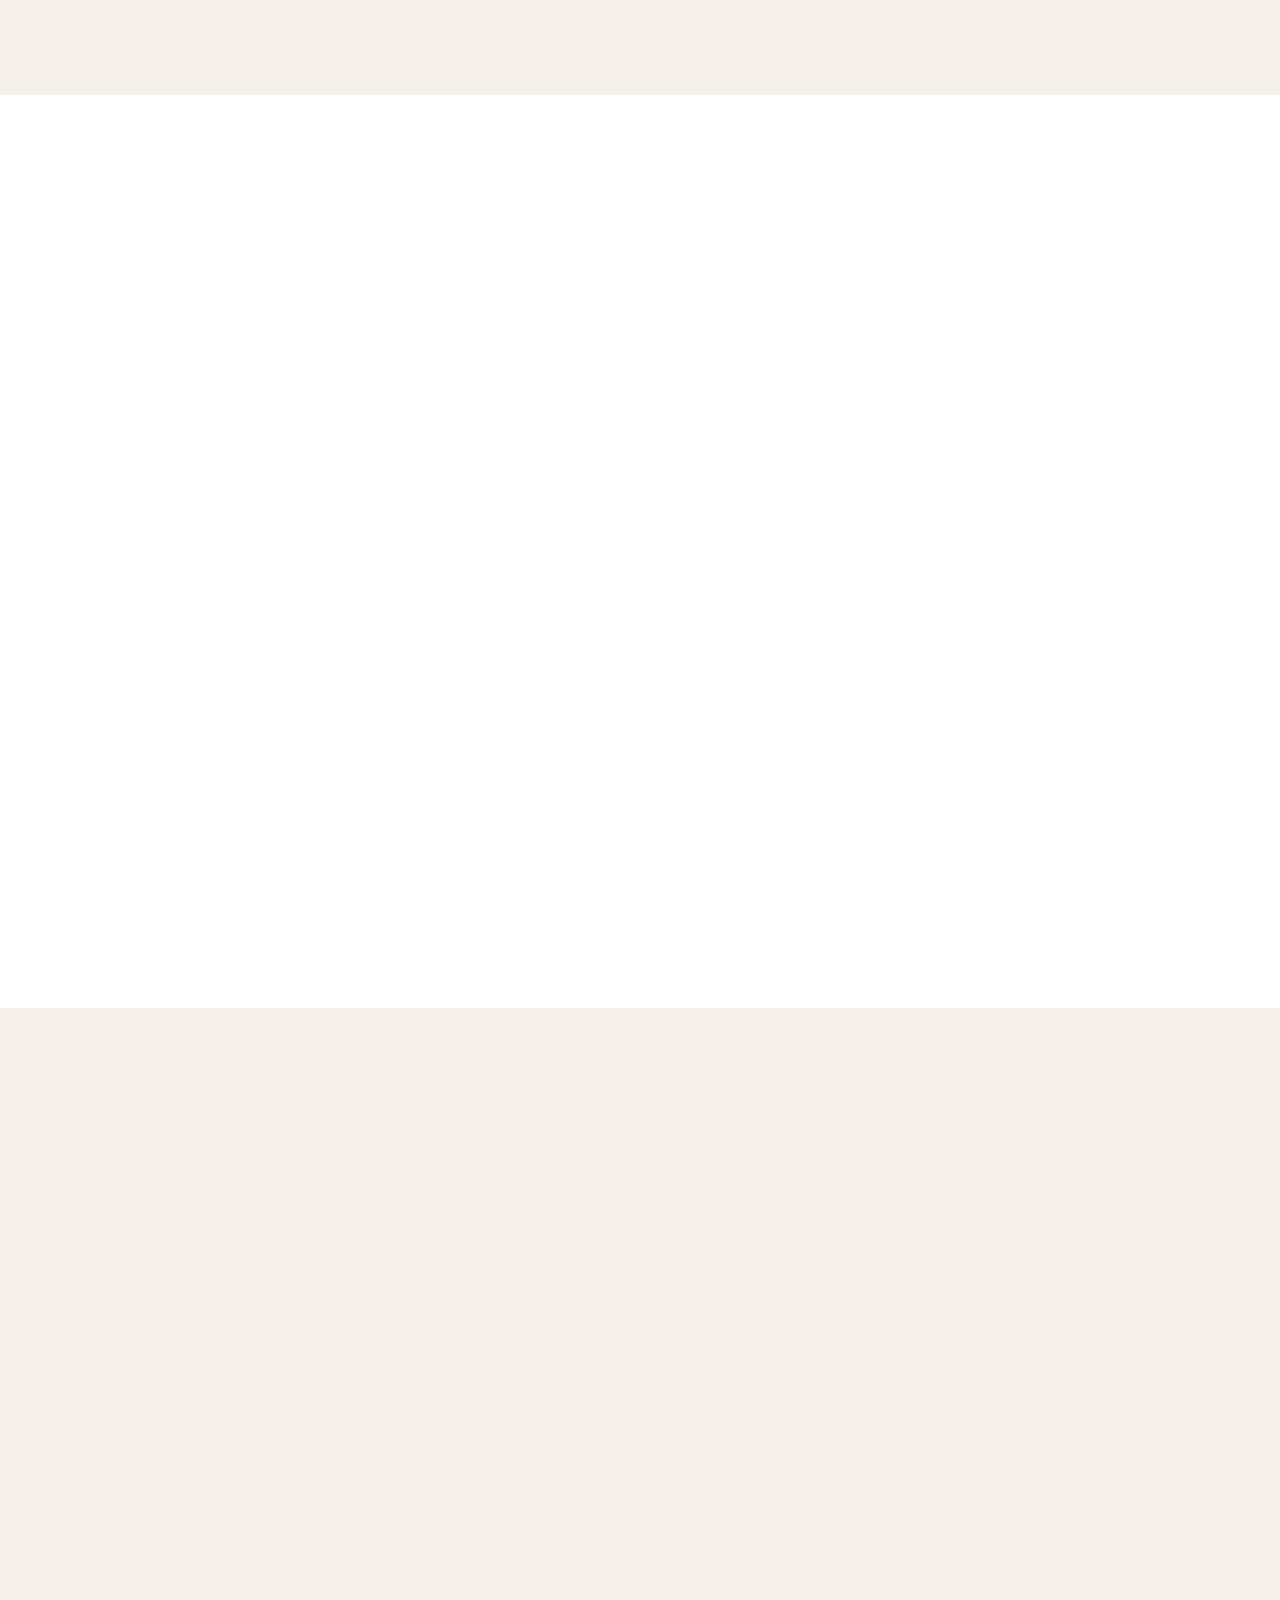
==== commit 7ea5b008: "Add member page and align content with press release - Add announcement bar for the 2026-08-08 openi" ====
--- a/index.html
+++ b/index.html
@@ -27,6 +27,7 @@
       <a href="#tagengo">多言語ベース</a>
       <a href="#events">イベント</a>
       <a href="#about">SHOINBASEとは</a>
+      <a href="./members.html">メンバー</a>
       <a href="#contact" class="nav-cta">お問い合わせ</a>
     </nav>
     <button class="hamburger" id="hamburger" aria-label="メニュー">
@@ -34,6 +35,9 @@
     </button>
   </div>
 </header>
+
+<!-- ════════════════ ANNOUNCEMENT ════════════════ -->
+<div class="announce-bar">🎉 2026年8月8日（土）湯田温泉にて開業します</div>
 
 <!-- ════════════════ HERO ════════════════ -->
 <div id="top"></div>
@@ -315,8 +319,9 @@
       <!-- 左：成り立ち -->
       <div class="story fade-up">
         <h3>成り立ち</h3>
-        <p>SHOINBASEは、大学の卒業研究から始まりました。大学1年時より留学生サポーターとして活動するなかで、「留学生のアルバイト先がない」という課題に直面。その解決を研究テーマに定め、県内企業・組織とのパートナーシップのもと、留学生の就職支援プロトタイプを実装しました。</p>
-        <p>しかし研究を通じてわかったのは、「学術だけでは実際の雇用は生まれない」という現実でした。だからこそ、社会実装を通じて留学生が地域に根ざしながら輝ける仕組みをつくりたいと、起業を決意しました。</p>
+        <p>SHOINBASEは、大学の卒業研究から始まりました。大学1年時より留学生サポーターとして活動するなかで、「留学生のアルバイト先がない」という課題に直面。語学力や文化的背景を活かせる就労環境が整わないまま、貴重な人材が県外・国外へ流出してしまう現状を目の当たりにしました。</p>
+        <p>フランス留学中にも同様の課題を実感し、日本で働きたい留学生もまた言語や制度の壁に阻まれている実態を知ったことから、留学生の就労支援を卒業研究のテーマに設定。県内企業・組織との連携のもと、就職支援プロトタイプの実装まで取り組みました。</p>
+        <p>しかし研究を通じてわかったのは、「学術的なアプローチだけでは実際の雇用創出には限界がある」という現実でした。だからこそ、自ら事業として実装し、留学生が地域に根ざしながら輝ける仕組みをつくりたいと、起業を決意しました。</p>
 
         <div class="name-box">
           <h4>「SHOINBASE」という名前の由来</h4>
@@ -332,14 +337,15 @@
             <ruby>西村<rt>にしむら</rt></ruby> <ruby>結朱<rt>ゆず</rt></ruby>
           </div>
           <div class="profile-role">代表 / Founder</div>
-          <p class="profile-bio">山口県出身。22歳。大学時代から留学生サポーター活動に携わり、留学生と地域をつなぐ仕組みづくりを研究。フランス留学中には現地の日本語学校で日本語アドバイザーとして従事。</p>
-          <p class="profile-bio">山口県出身でありながら「山口から出たい」と感じてきたことから、「自分が山口に残りたいと思えるものなら、本当に多くの若者に刺さる」と確信。「山口に残りたいと思える場所をつくりたい」という思いで、湯田温泉を拠点にSHOINBASEを創業。</p>
+          <p class="profile-bio">山口県出身。22歳。今春、山口大学国際総合科学部を卒業。大学時代から留学生サポーター活動に携わり、留学生と地域をつなぐ仕組みづくりを研究。フランス留学中には現地の日本語学校で日本語アドバイザーとして従事。</p>
+          <p class="profile-bio">山口県出身でありながら「山口から出たい」と感じていた一人。「自分が山口に残りたいと思えるものを作れたなら、同じように進路や居場所に迷う若者の選択肢を増やせるのでは」と考え、学生に馴染み深い湯田温泉を拠点にSHOINBASEを創業。</p>
           <div class="profile-tags">
             <span class="profile-tag">山口県出身</span>
             <span class="profile-tag">山口大学出身</span>
             <span class="profile-tag">フランス留学経験</span>
             <span class="profile-tag">日本語アドバイザー</span>
           </div>
+          <a href="./members.html" class="more-link">→ メンバー紹介を見る</a>
         </div>
       </div>
     </div>
--- a/style.css
+++ b/style.css
@@ -184,6 +184,19 @@
 .hamburger.active span:nth-child(3) { transform: translateY(-7px) rotate(-45deg); }
 
 /* =========================================================
+   ANNOUNCEMENT BAR
+   ========================================================= */
+.announce-bar {
+  background: var(--terra-dark);
+  color: var(--white);
+  text-align: center;
+  font-size: 13px;
+  font-weight: 600;
+  padding: 10px 20px;
+  letter-spacing: 0.3px;
+}
+
+/* =========================================================
    HERO
    ========================================================= */
 .hero {
@@ -641,6 +654,12 @@
 .name-box h4 { font-size: 15.5px; color: var(--terra-dark); margin-bottom: 10px; }
 .name-box p { font-size: 14px; color: var(--ink); margin: 0; }
 
+.members-grid {
+  display: grid;
+  grid-template-columns: 1fr 1fr;
+  gap: 32px;
+}
+
 .profile-card {
   background: var(--white);
   border: 1px solid var(--line);
@@ -757,6 +776,7 @@
   .about-grid { grid-template-columns: 1fr; }
   .features { grid-template-columns: 1fr 1fr; }
   .events-grid { grid-template-columns: 1fr 1fr; }
+  .members-grid { grid-template-columns: 1fr; max-width: 480px; margin: 0 auto; }
 }
 
 @media (max-width: 768px) {
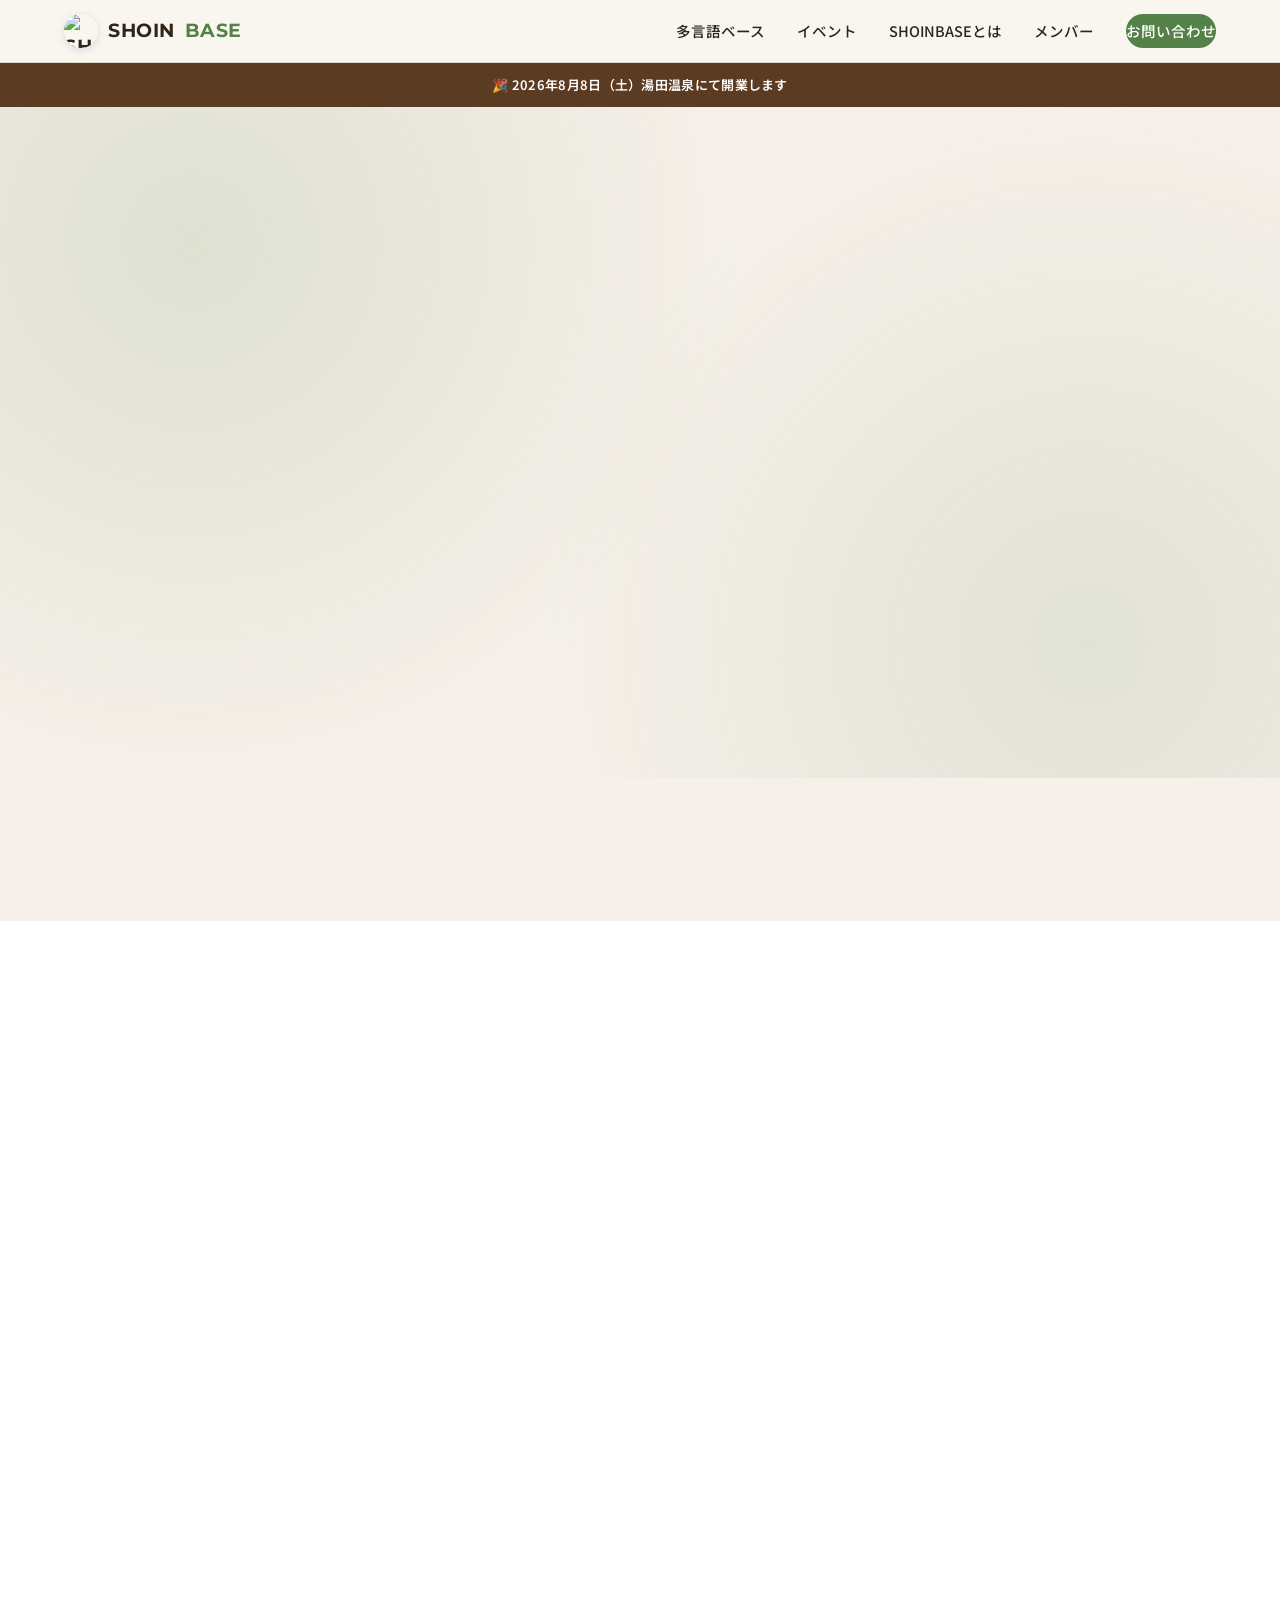
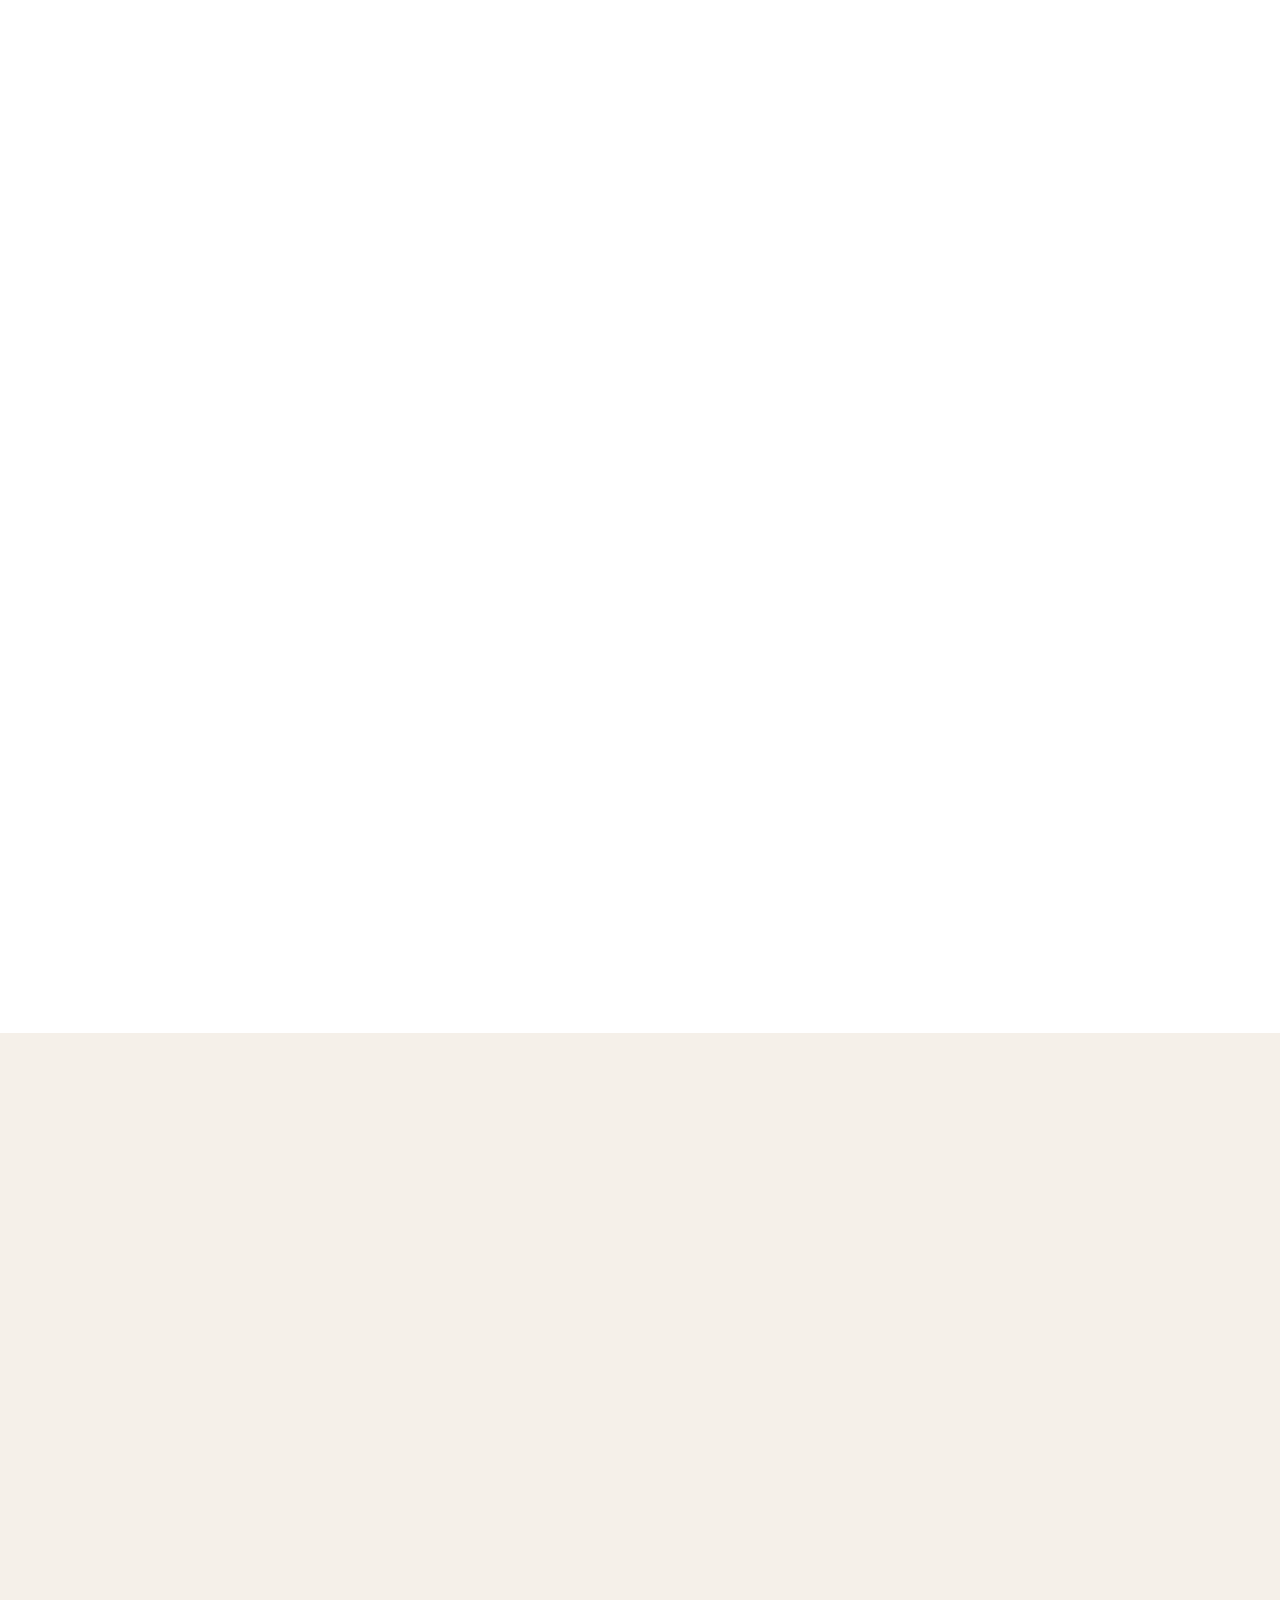
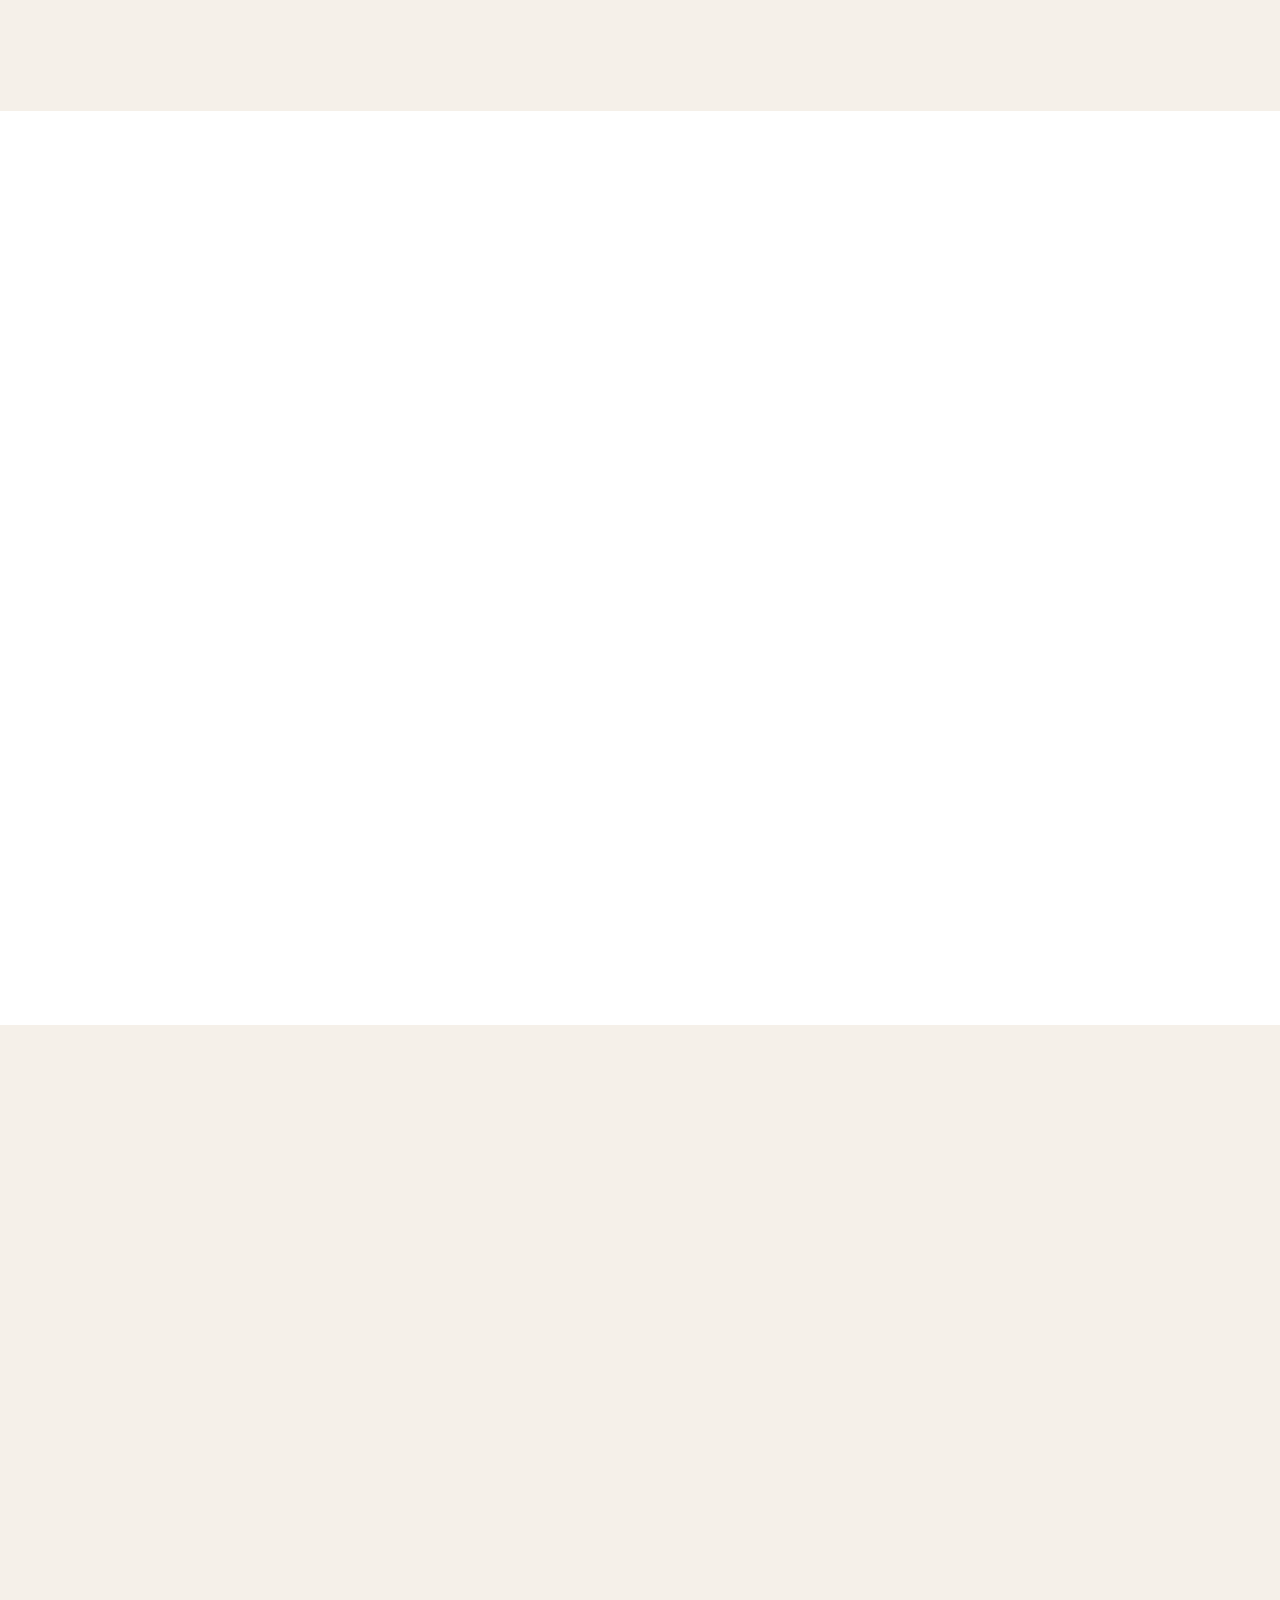
==== commit efc40140: "Fix homepage course pricing to match course_guide.html The course table previously showed different " ====
--- a/index.html
+++ b/index.html
@@ -131,7 +131,7 @@
     <!-- キャンペーン -->
     <div class="campaign-banner fade-up">
       <span class="badge">🎉 オープンキャンペーン</span>
-      <span>8月中のご入会で入会金 <strong>¥10,000 → ¥0</strong></span>
+      <span>9月中のご入会で入会金 <strong>¥10,000 → ¥0</strong></span>
     </div>
 
     <!-- 料金表 -->
@@ -141,8 +141,7 @@
           <tr>
             <th>コース</th>
             <th>目標イメージ</th>
-            <th>ゆっくりコース<br><span style="font-size:12px;font-weight:400;opacity:0.85">6ヶ月で目標達成</span></th>
-            <th>集中コース<br><span style="font-size:12px;font-weight:400;opacity:0.85">3ヶ月で目標達成</span></th>
+            <th>月額料金（一般）</th>
           </tr>
         </thead>
         <tbody>
@@ -152,8 +151,7 @@
               <div class="course-goal">好きなアーティストをより深く楽しむ</div>
             </td>
             <td style="font-size:14px;color:var(--muted);">歌詞・SNSが読める、<br>ファンミで話せる</td>
-            <td class="price-cell">¥15,200<small>/月</small></td>
-            <td class="price-cell">¥19,800<small>/月</small></td>
+            <td class="price-cell"><span class="price-orig">¥19,800</span>¥15,200<small>/月</small></td>
           </tr>
           <tr>
             <td>
@@ -161,8 +159,7 @@
               <div class="course-goal">旅先でスムーズにコミュニケーション</div>
             </td>
             <td style="font-size:14px;color:var(--muted);">食事・観光・買い物を<br>現地語で楽しめる</td>
-            <td class="price-cell">¥15,200<small>/月</small></td>
-            <td class="price-cell">¥19,800<small>/月</small></td>
+            <td class="price-cell"><span class="price-orig">¥19,800</span>¥15,200<small>/月</small></td>
           </tr>
           <tr>
             <td>
@@ -170,14 +167,14 @@
               <div class="course-goal">語学の基礎を体系的に習得</div>
             </td>
             <td style="font-size:14px;color:var(--muted);">文章が読み書きでき、<br>表現の幅を広げる</td>
-            <td class="price-cell">¥19,800<small>/月</small></td>
-            <td class="price-cell">¥24,200<small>/月</small></td>
+            <td class="price-cell"><span class="price-orig">¥24,200</span>¥19,800<small>/月</small></td>
           </tr>
         </tbody>
       </table>
     </div>
+    <p class="course-note fade-up">※ ゆっくり・集中コースは同一料金です。体験後にご相談して決められます。</p>
     <p class="course-note fade-up">※ 月額料金。週1回ペース。教材費別途。</p>
-    <p class="course-note last fade-up">※ 学生料金は表示価格より¥5,000引きです（学生証のご提示をお願いします）。</p>
+    <p class="course-note last fade-up">※ 学生料金（週1回60分）は¥10,200〜¥14,800/月です（学生証のご提示をお願いします）。</p>
 
     <!-- 留学準備コース -->
     <div class="study-card fade-up">
@@ -187,8 +184,8 @@
         <div class="study-card-desc">月2回・全6回の短期コース。英語はもちろん、韓国語・フランス語など現地語が初めての方も対応。留学生活をまるごと練習します。</div>
       </div>
       <div class="study-card-price">
-        <div class="num">¥2,500<small>/月</small></div>
-        <div class="tag">キャンペーン期間限定・8月中入会のみ</div>
+        <div class="num">¥3,500<small>/月</small></div>
+        <div class="tag">キャンペーン期間限定・9月中入会のみ</div>
       </div>
     </div>
 
--- a/style.css
+++ b/style.css
@@ -391,6 +391,15 @@
   white-space: nowrap;
 }
 .price-cell small { font-size: 12px; font-weight: 400; color: var(--muted); }
+.price-orig {
+  display: block;
+  font-family: var(--font-en);
+  font-size: 12px;
+  font-weight: 400;
+  color: var(--muted);
+  text-decoration: line-through;
+  margin-bottom: 2px;
+}
 .course-note {
   font-size: 12.5px;
   color: var(--muted);
@@ -852,22 +861,20 @@
     color: var(--terra);
     margin-bottom: 6px;
   }
-  .course-table tbody td:nth-child(3),
-  .course-table tbody td:nth-child(4) {
+  .course-table tbody td:nth-child(3) {
+    grid-column: 1 / -1;
     background: var(--terra-pale);
     border-radius: var(--radius-sm);
     padding: 12px 14px;
   }
-  .course-table tbody td:nth-child(3)::before,
-  .course-table tbody td:nth-child(4)::before {
+  .course-table tbody td:nth-child(3)::before {
     display: block;
     font-size: 11px;
     font-weight: 600;
     color: var(--muted);
     margin-bottom: 4px;
+    content: "月額料金（一般）";
   }
-  .course-table tbody td:nth-child(3)::before { content: "ゆっくりコース"; }
-  .course-table tbody td:nth-child(4)::before { content: "集中コース"; }
 
   /* ---------- Mobile nav backdrop ---------- */
   body:has(#main-nav.open)::after {
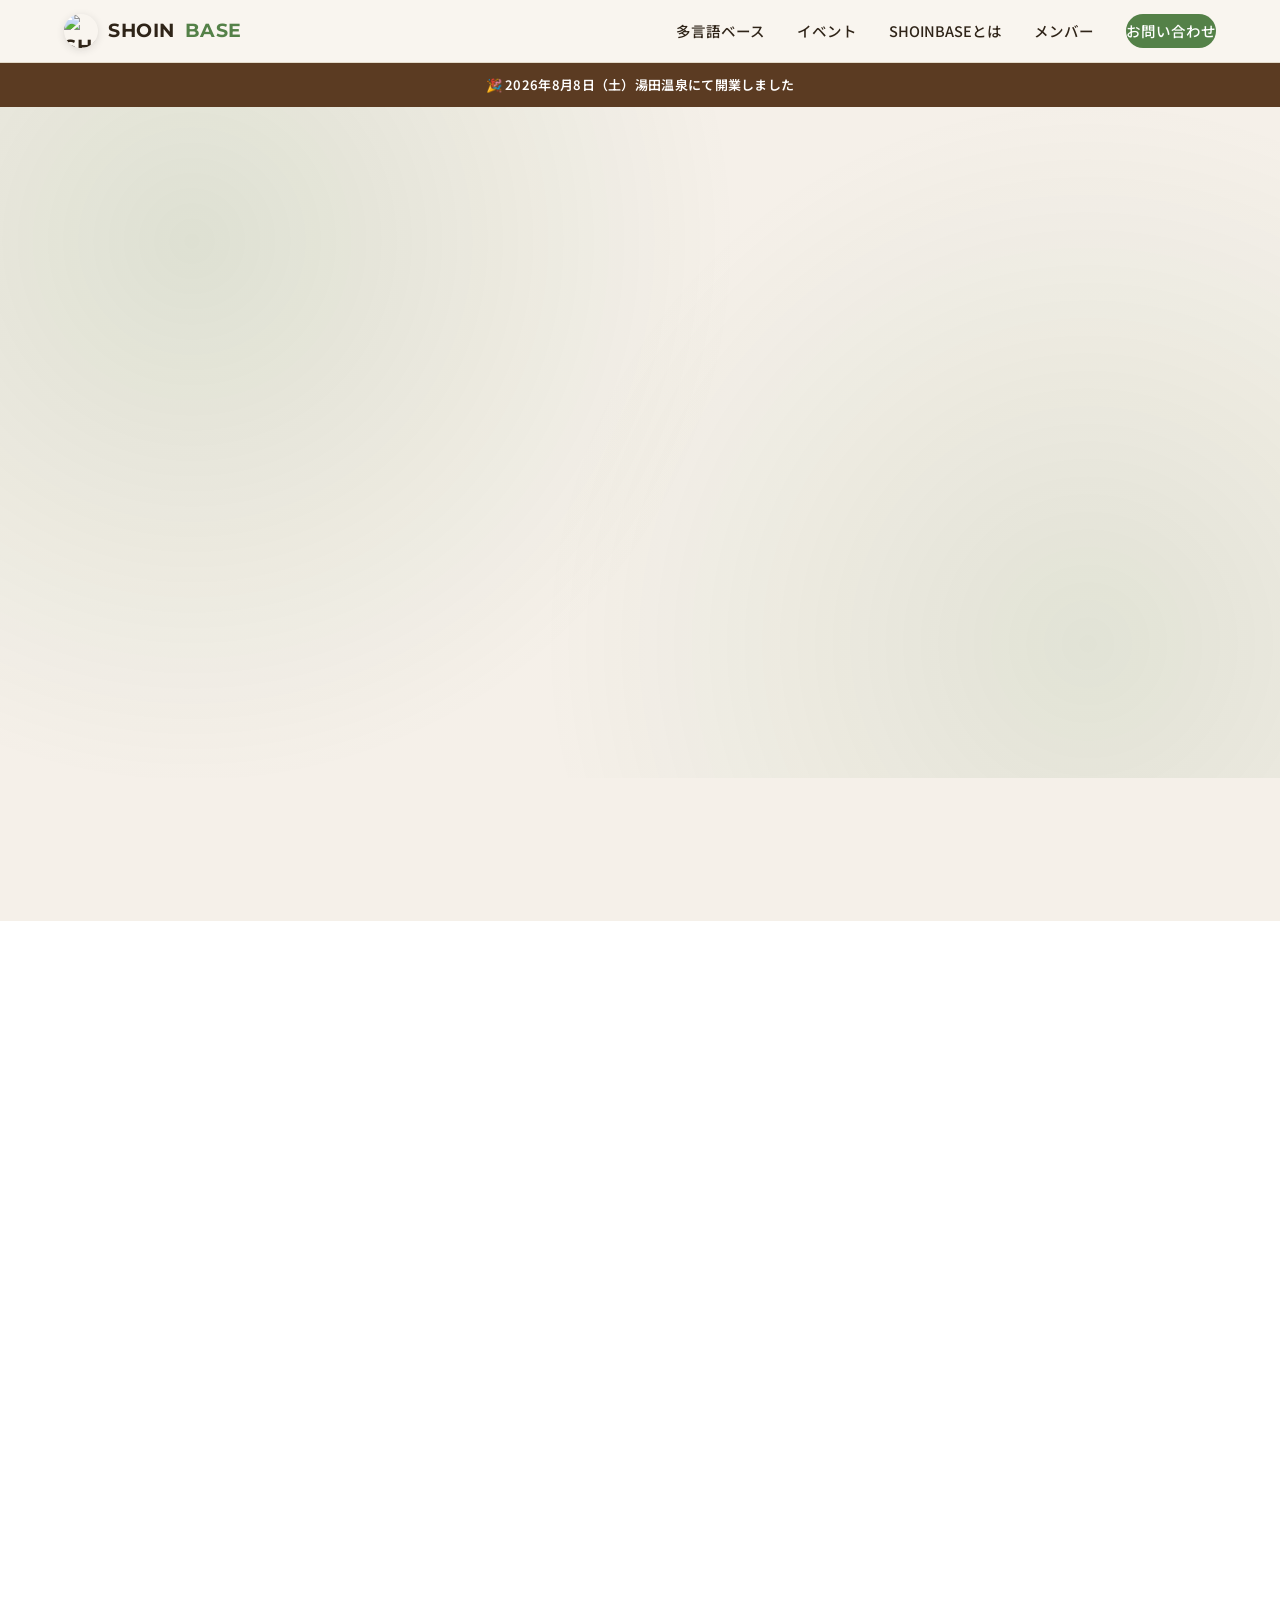
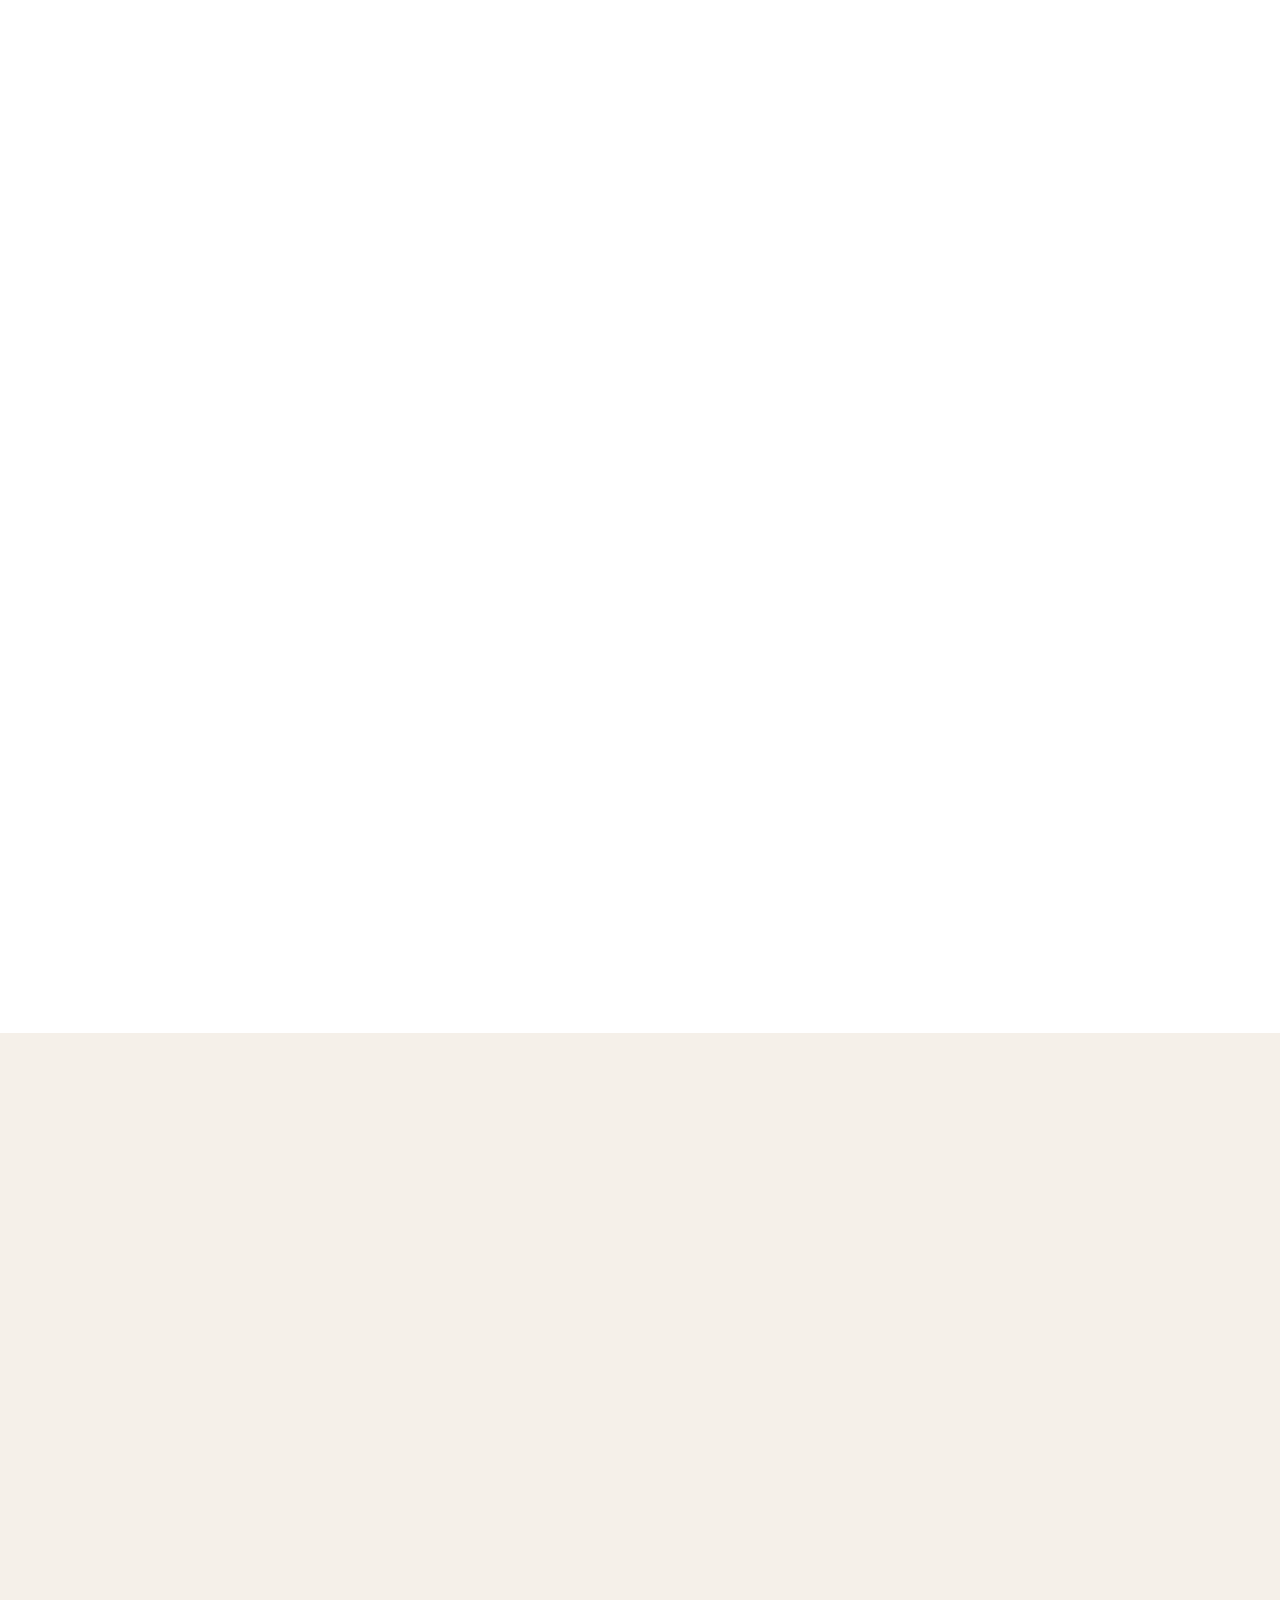
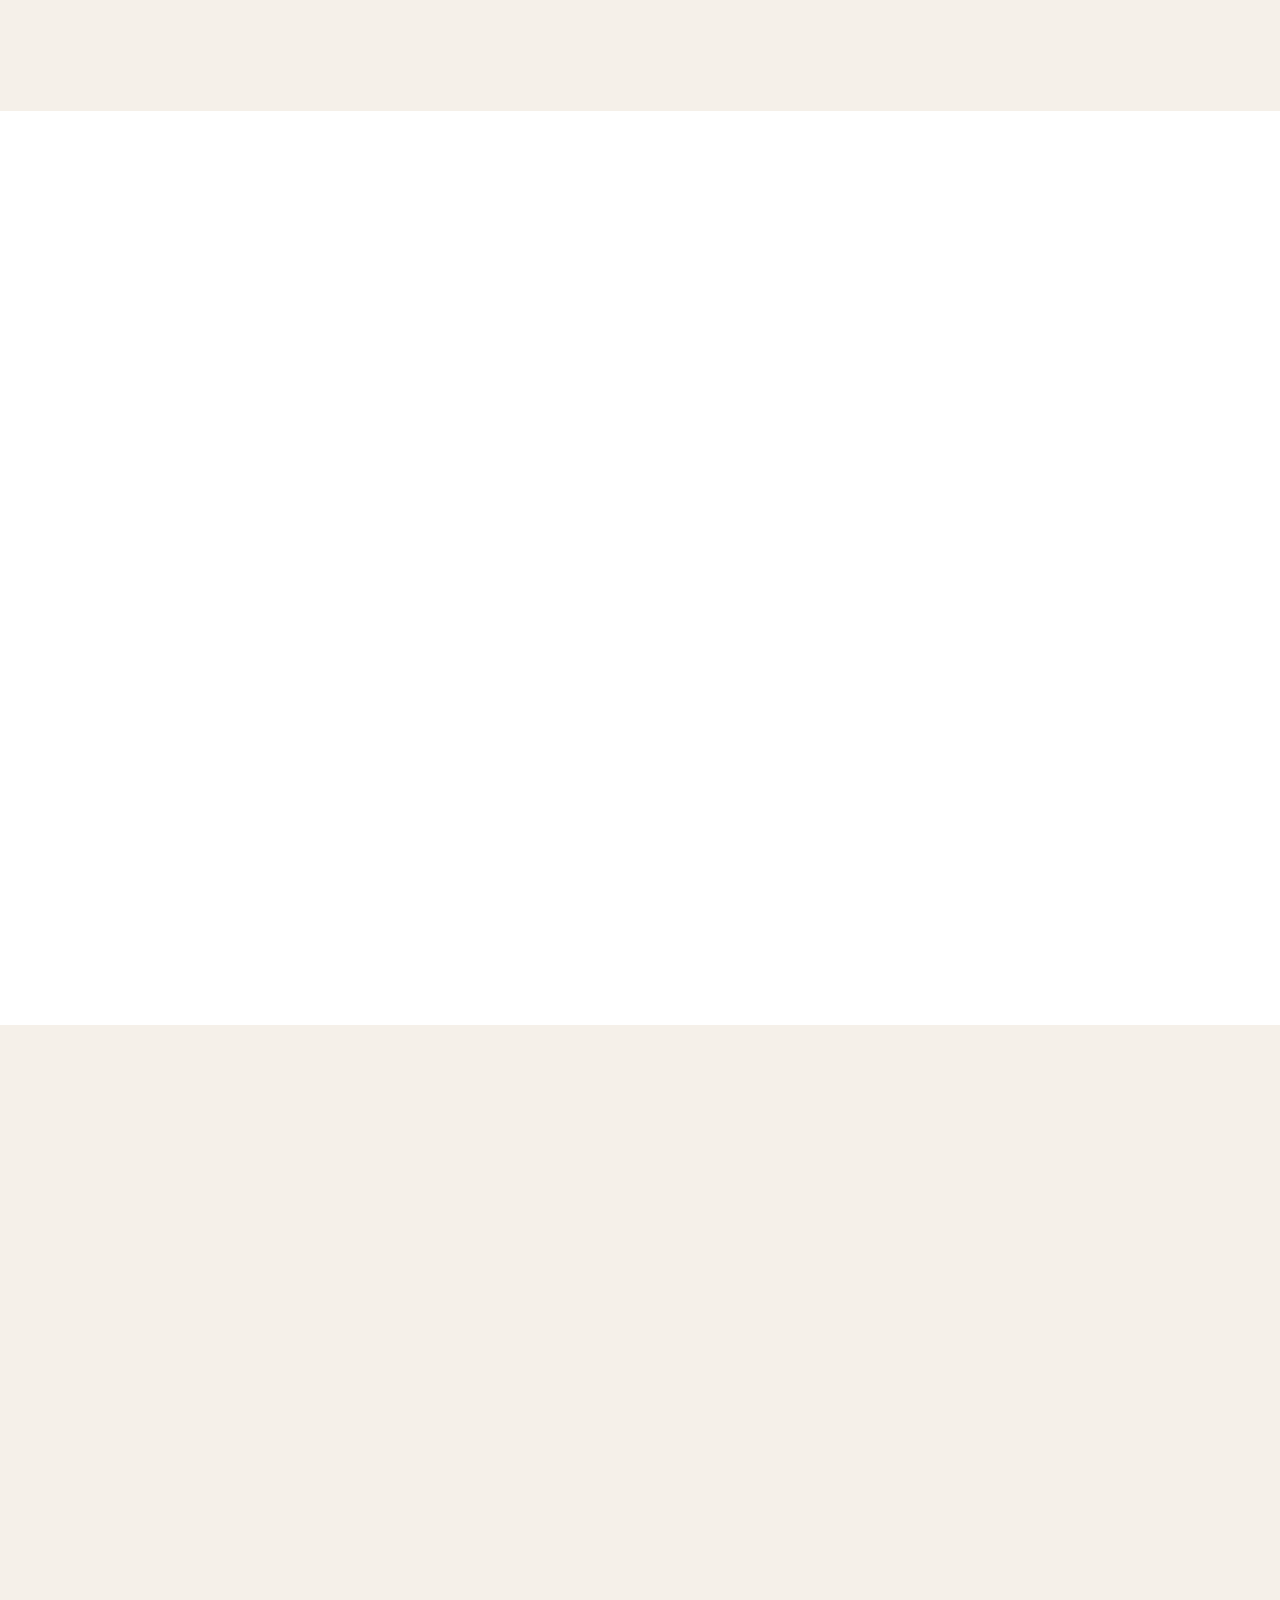
==== commit 28b68abd: "Update opening announcement to past tense, trim duration mention - Change announce-bar wording from " ====
--- a/index.html
+++ b/index.html
@@ -37,7 +37,7 @@
 </header>
 
 <!-- ════════════════ ANNOUNCEMENT ════════════════ -->
-<div class="announce-bar">🎉 2026年8月8日（土）湯田温泉にて開業します</div>
+<div class="announce-bar">🎉 2026年8月8日（土）湯田温泉にて開業しました</div>
 
 <!-- ════════════════ HERO ════════════════ -->
 <div id="top"></div>
@@ -103,7 +103,7 @@
       <div class="feat-card">
         <div class="feat-icon">🗺️</div>
         <h3>英語🇺🇸・韓国語🇰🇷・フランス語🇫🇷が選べます。</h3>
-        <p>推し活・旅行・文法と、あなたの目標に合ったコースを選択。目標達成期間を6ヶ月か3ヶ月かも選べます。</p>
+        <p>推し活・旅行・文法と、あなたの目標に合ったコースを選択。</p>
       </div>
       <div class="feat-card">
         <div class="feat-icon">🎓</div>
